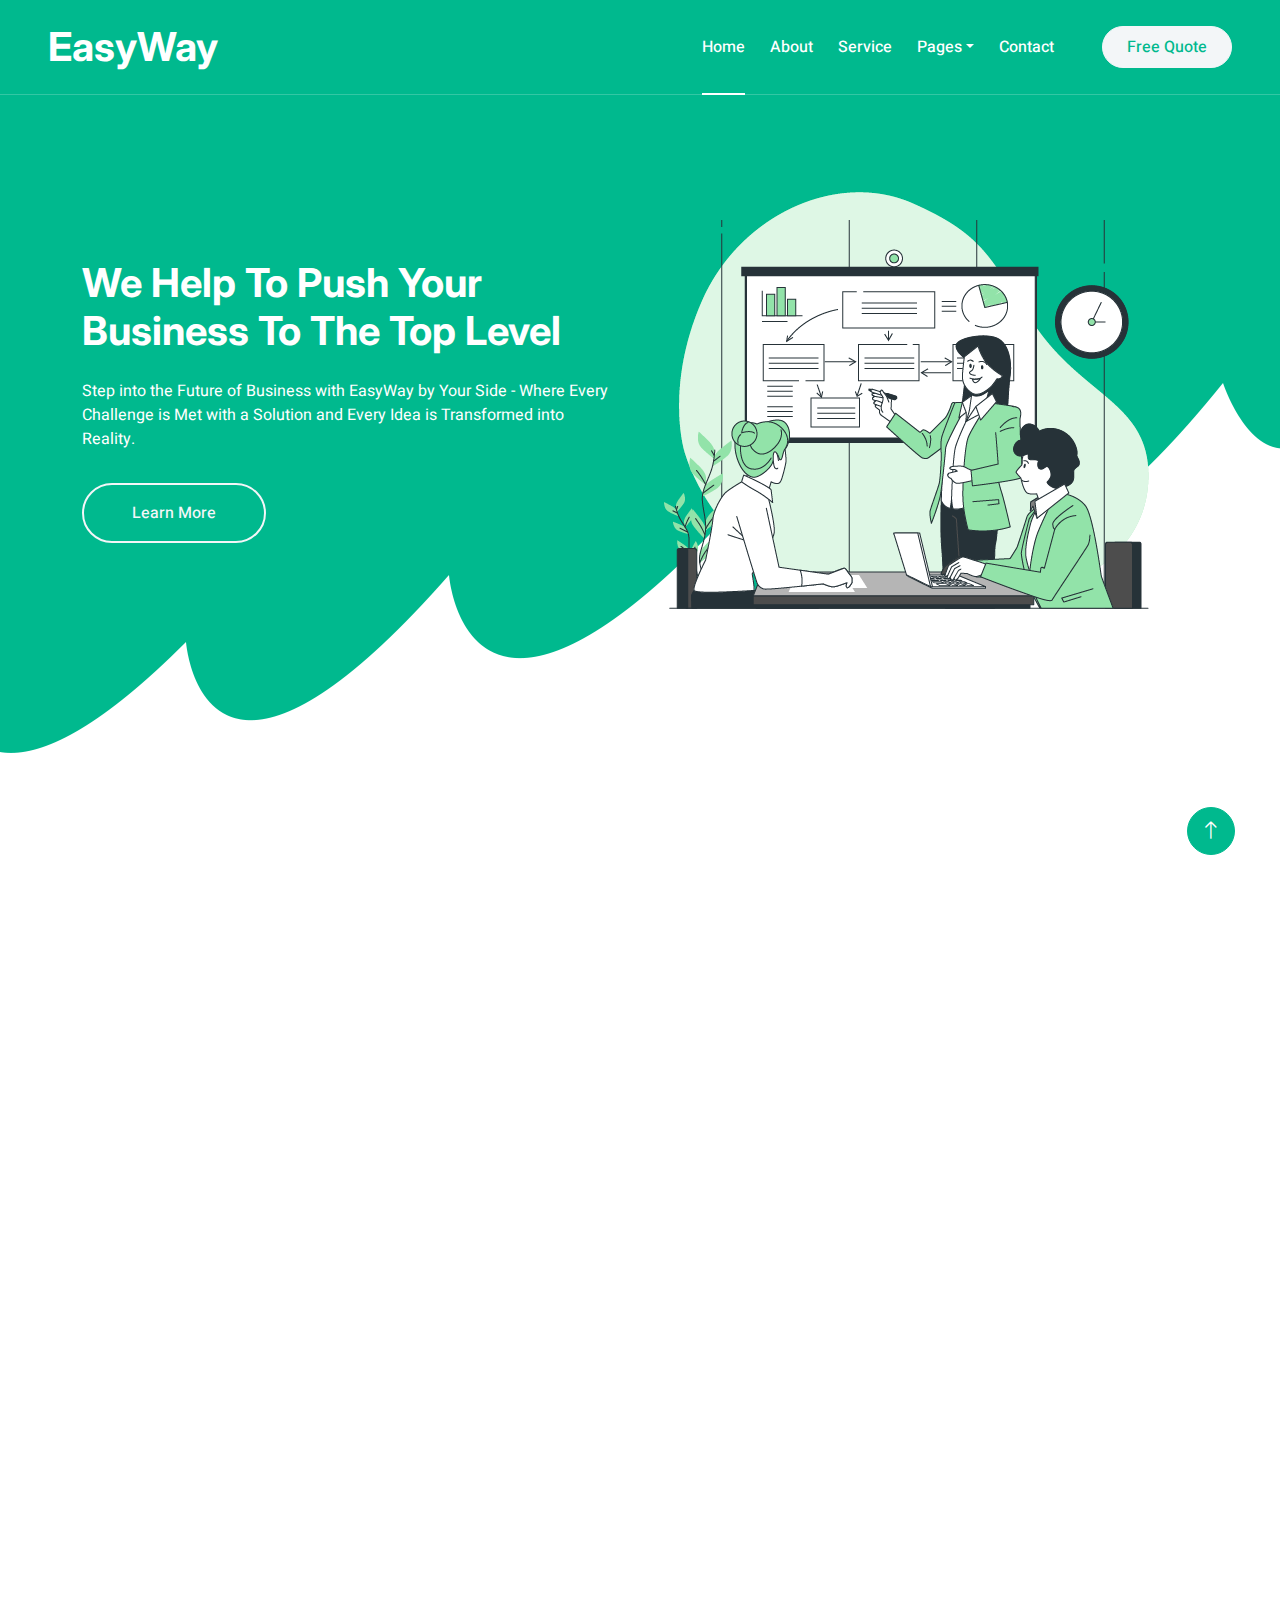
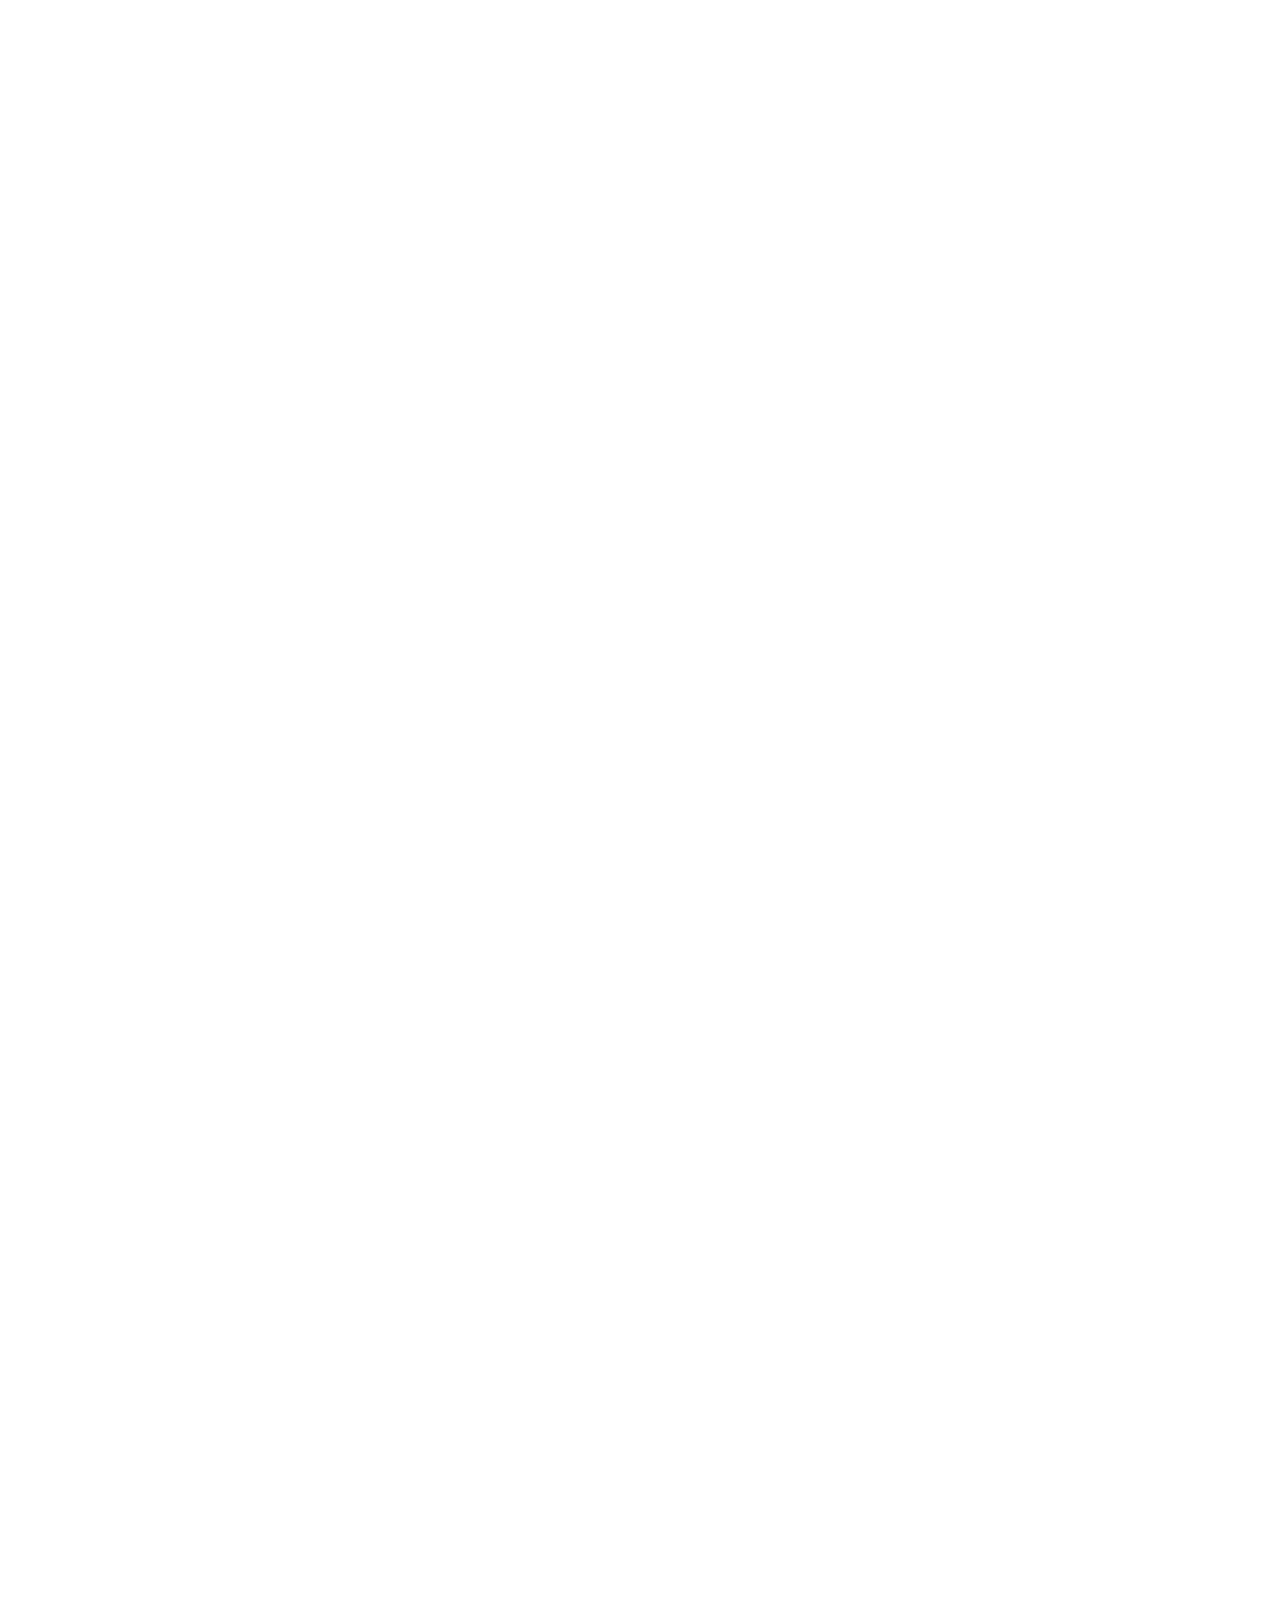
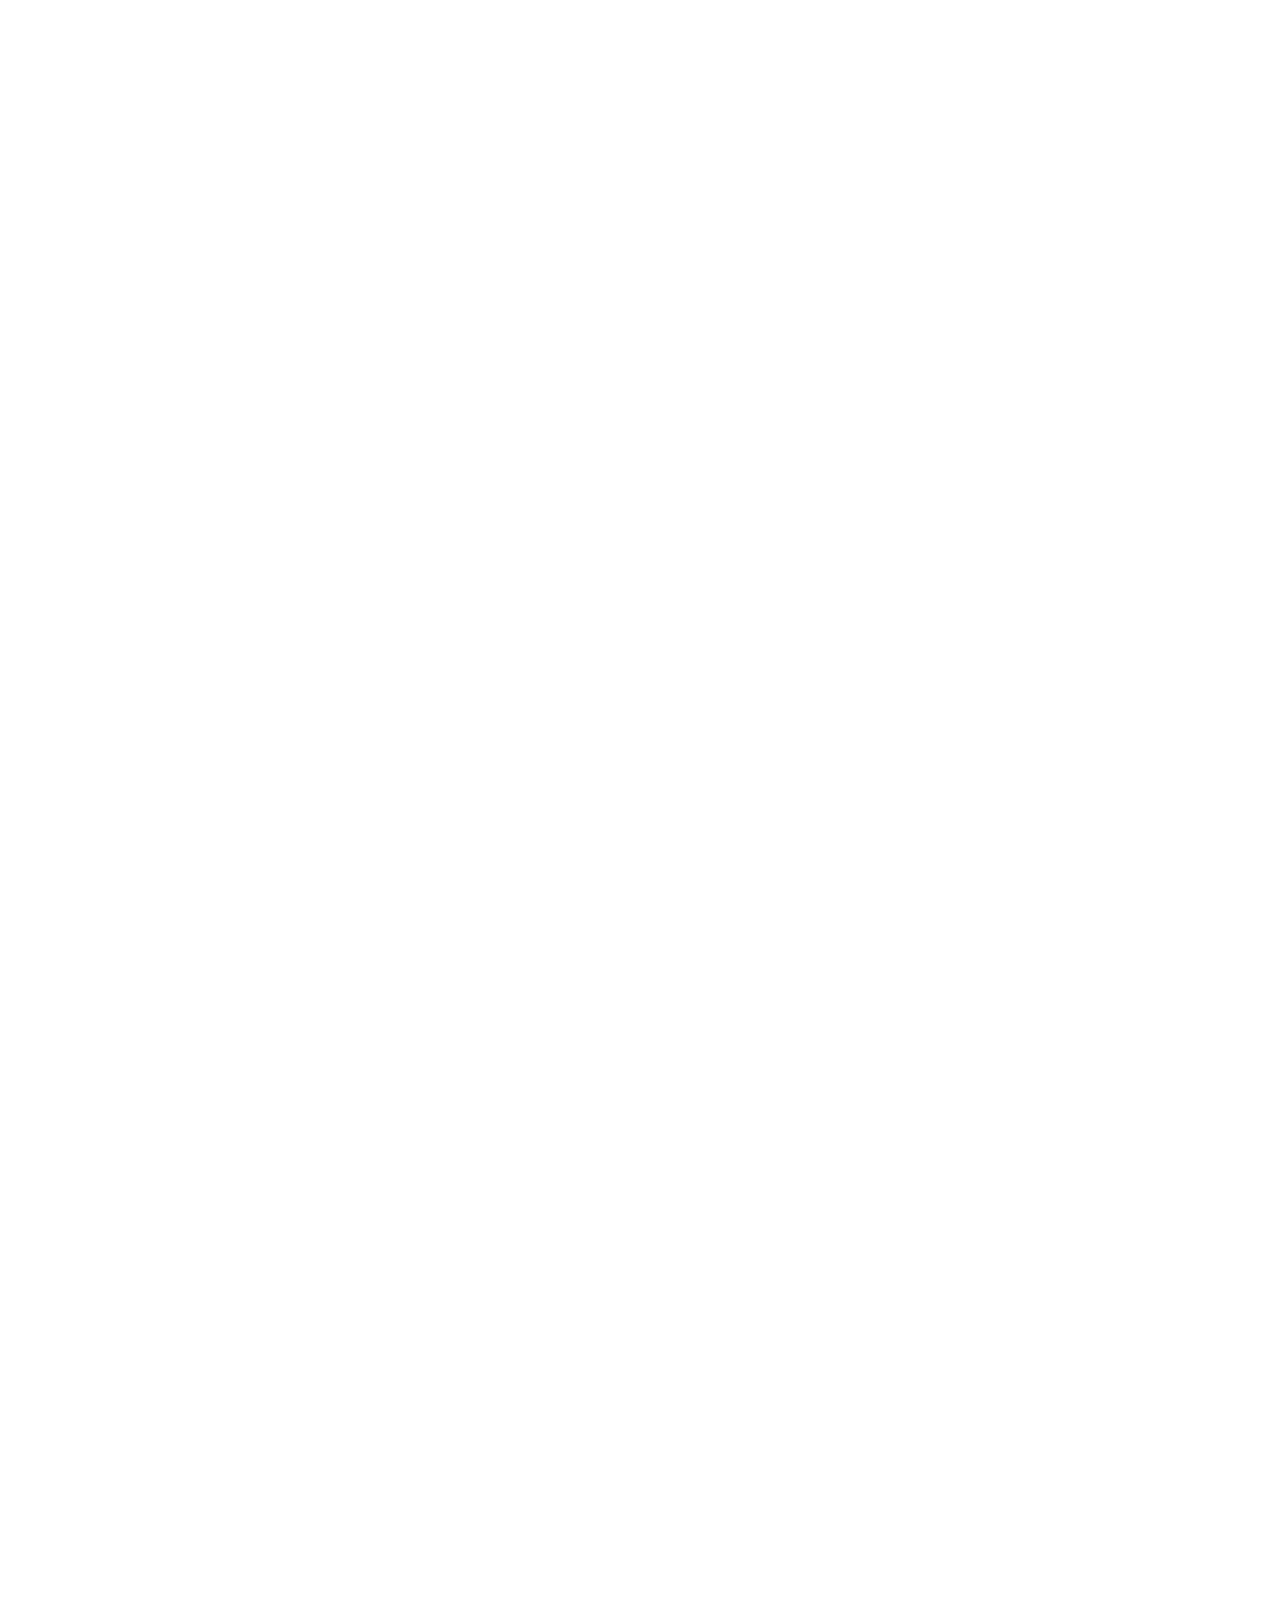
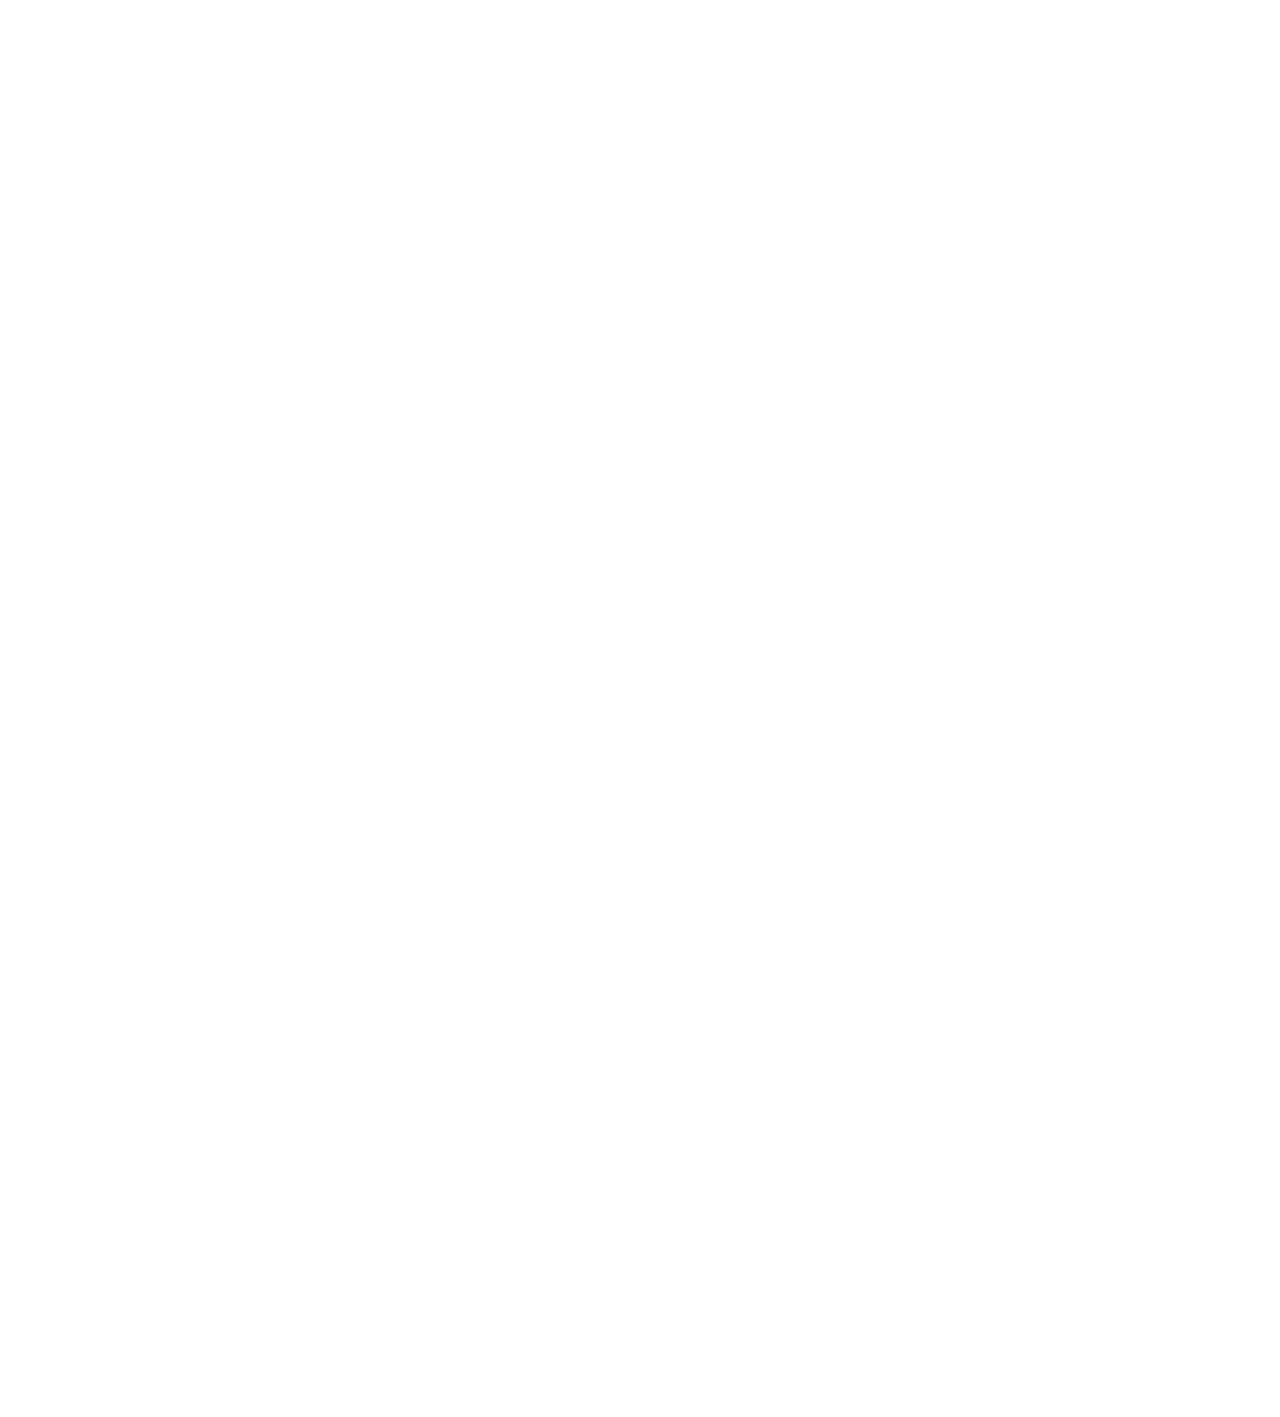
==== index.html @ 99b3c373 "changes" ====
<!DOCTYPE html>
<html lang="en">
  <head>
    <meta charset="utf-8" />
    <meta name="viewport" content="width=device-width, initial-scale=1.0">
    <meta name="keywords" content="technology, innovation, solutions, digital, software, hardware, IT services, computing, automation, networking">
    <meta name="description" content="Easy Way Technologies is a dynamic and innovative technology company committed to simplifying the complexities of modern businesses through cutting-edge solutions. Our mission is to empower organizations to achieve their goals efficiently and effectively, with a focus on customer-centricity and technological excellence.">
    <meta name="author" content="Easy Way Technologies">
    <meta name="robots" content="index, follow"> <!-- to allow search engine indexing -->
    <meta name="author" content="Your Name or Your Company Name">
    <meta name="robots" content="index, follow"> <!-- to allow search engine indexing -->
    <meta name="revisit-after" content="7 days"> <!-- how often search engines should revisit your site -->
    <meta name="language" content="English">
    <meta name="distribution" content="global">
    <meta name="robots" content="index, follow">
    <meta name="rating" content="general">
    <meta http-equiv="Cache-control" content="public"> <!-- to allow caching -->
    <title>EasyWay | Tech</title>
 

    <!-- Favicon -->
    <link href="img/favicon.ico" rel="icon" />

    <!-- Google Web Fonts -->
    <link rel="preconnect" href="https://fonts.googleapis.com" />
    <link rel="preconnect" href="https://fonts.gstatic.com" crossorigin />
    <link
      href="https://fonts.googleapis.com/css2?family=Heebo:wght@400;500;600&family=Inter:wght@700;800&display=swap"
      rel="stylesheet"
    />

    <!-- Icon Font Stylesheet -->
    <link
      href="https://cdnjs.cloudflare.com/ajax/libs/font-awesome/5.10.0/css/all.min.css"
      rel="stylesheet"
    />
    <link
      href="https://cdn.jsdelivr.net/npm/bootstrap-icons@1.4.1/font/bootstrap-icons.css"
      rel="stylesheet"
    />

    <!-- Libraries Stylesheet -->
    <link href="lib/animate/animate.min.css" rel="stylesheet" />
    <link href="lib/owlcarousel/assets/owl.carousel.min.css" rel="stylesheet" />

    <!-- Customized Bootstrap Stylesheet -->
    <link href="css/bootstrap.min.css" rel="stylesheet" />

    <!-- Template Stylesheet -->
    <link href="css/style.css" rel="stylesheet" />
  </head>

  <body>
    <div class="container-xxl bg-white p-0">
      <!-- Spinner Start -->
      <div
        id="spinner"
        class="show bg-white position-fixed translate-middle w-100 vh-100 top-50 start-50 d-flex align-items-center justify-content-center"
      >
        <div
          class="spinner-border text-primary"
          style="width: 3rem; height: 3rem"
          role="status"
        >
          <span class="sr-only">Loading...</span>
        </div>
      </div>
      <!-- Spinner End -->

      <!-- Navbar & Hero Start -->
      <div class="container-xxl position-relative p-0">
        <nav
          class="navbar navbar-expand-lg navbar-light px-4 px-lg-5 py-3 py-lg-0"
        >
          <a href="index.html" class="navbar-brand p-0">
            <h1 class="m-0">EasyWay</h1>
            <!-- <img src="img/logo.png" alt="Logo"> -->
          </a>
          <button
            class="navbar-toggler"
            type="button"
            data-bs-toggle="collapse"
            data-bs-target="#navbarCollapse"
          >
            <span class="fa fa-bars"></span>
          </button>
          <div class="collapse navbar-collapse" id="navbarCollapse">
            <div class="navbar-nav ms-auto py-0">
              <a href="index.html" class="nav-item nav-link active">Home</a>
              <a href="about.html" class="nav-item nav-link">About</a>
              <a href="service.html" class="nav-item nav-link">Service</a>
              <div class="nav-item dropdown">
                <a
                  href="#"
                  class="nav-link dropdown-toggle"
                  data-bs-toggle="dropdown"
                  >Pages</a
                >
                <div class="dropdown-menu m-0">
                  <a href="feature.html" class="dropdown-item">Features</a>
                  <a href="quote.html" class="dropdown-item">Free Quote</a>
                  <a href="team.html" class="dropdown-item">Our Team</a>
                  <a href="testimonial.html" class="dropdown-item"
                    >Testimonial</a
                  >
                  <a href="404.html" class="dropdown-item">404 Page</a>
                </div>
              </div>
              <a href="contact.html" class="nav-item nav-link">Contact</a>
            </div>
            <a
              href=""
              class="btn btn-light rounded-pill text-primary py-2 px-4 ms-lg-5"
              >Free Quote</a
            >
          </div>
        </nav>

        <div class="container-xxl bg-primary hero-header">
          <div class="container">
            <div class="row g-5 align-items-center">
              <div class="col-lg-6 text-center text-lg-start">
                <h1 class="text-white mb-4 animated zoomIn">
                  We Help To Push Your Business To The Top Level
                </h1>
                <p class="text-white pb-3 animated zoomIn">
                  Step into the Future of Business with EasyWay by Your Side -
                  Where Every Challenge is Met with a Solution and Every Idea is
                  Transformed into Reality.
                </p>
                <a
                  href="#about"
                  class="btn btn-outline-light rounded-pill border-2 py-3 px-5 animated slideInRight"
                  >Learn More</a
                >
              </div>
              <div class="col-lg-6 text-center text-lg-start">
                <img
                  class="img-fluid animated zoomIn"
                  src="img/hero.png"
                  alt=""
                />
              </div>
            </div>
          </div>
        </div>
      </div>
      <!-- Navbar & Hero End -->

      <!-- About Start -->
      <div class="container-xxl py-6" id="about">
        <div class="container">
          <div class="row g-5 align-items-center">
            <div class="col-lg-6 wow zoomIn" data-wow-delay="0.1s">
              <img class="img-fluid" src="img/about.png" />
            </div>
            <div class="col-lg-6 wow fadeInUp" data-wow-delay="0.1s">
              <div
                class="d-inline-block border rounded-pill text-primary px-4 mb-3"
              >
                About Us
              </div>
              <h2 class="mb-4">
                EasyWay Technologies is to revolutionize the way businesses.
              </h2>
              <p class="mb-4">
                Easy Way Technologies simplifies modern business complexities
                with cutting-edge solutions. Our customer-centric approach and
                technological excellence empower efficient goal achievement for
                organizations.
              </p>
              <div class="row g-3 mb-4">
                <div class="col-12 d-flex">
                  <div
                    class="flex-shrink-0 btn-lg-square rounded-circle bg-primary"
                  >
                    <i class="fa fa-user-tie text-white"></i>
                  </div>
                  <div class="ms-4">
                    <h6>Simplifying Business Complexities</h6>
                    <span
                      >Cutting-edge solutions streamline modern business
                      challenges.</span
                    >
                  </div>
                </div>
                <div class="col-12 d-flex">
                  <div
                    class="flex-shrink-0 btn-lg-square rounded-circle bg-primary"
                  >
                    <i class="fa fa-chart-line text-white"></i>
                  </div>
                  <div class="ms-4">
                    <h6>Empowering Efficiency</h6>
                    <span
                      >Customer-centricity and technological excellence drive
                      efficient goal achievement for organizations.</span
                    >
                  </div>
                </div>
              </div>
              <a class="btn btn-primary rounded-pill py-3 px-5 mt-2" href=""
                >Read More</a
              >
            </div>
          </div>
        </div>
      </div>
      <!-- About End -->

      <!-- Newsletter Start -->
      <div
        class="container-xxl bg-primary my-6 wow fadeInUp"
        data-wow-delay="0.1s"
      >
        <div class="container px-lg-5">
          <div class="row align-items-center" style="height: 250px">
            <div class="col-12 col-md-6">
              <h3 class="text-white">Ready to get started</h3>
              <small class="text-white"
                >Diam elitr est dolore at sanctus nonumy.</small
              >
              <div class="position-relative w-100 mt-3">
                <input
                  class="form-control border-0 rounded-pill w-100 ps-4 pe-5"
                  type="text"
                  placeholder="Enter Your Email"
                  style="height: 48px"
                />
                <button
                  type="button"
                  class="btn shadow-none position-absolute top-0 end-0 mt-1 me-2"
                >
                  <i class="fa fa-paper-plane text-primary fs-4"></i>
                </button>
              </div>
            </div>
            <div class="col-md-6 text-center mb-n5 d-none d-md-block">
              <img
                class="img-fluid mt-5"
                style="max-height: 250px"
                src="img/newsletter.png"
              />
            </div>
          </div>
        </div>
      </div>
      <!-- Newsletter End -->

      <!-- Service Start -->
      <div class="container-xxl py-6">
        <div class="container">
          <div
            class="mx-auto text-center wow fadeInUp"
            data-wow-delay="0.1s"
            style="max-width: 600px"
          >
            <div
              class="d-inline-block border rounded-pill text-primary px-4 mb-3"
            >
              Our Services
            </div>
            <h2 class="mb-5">We Provide Solutions On Your Business</h2>
          </div>
          <div class="row g-4">
            <div class="col-lg-4 col-md-6 wow fadeInUp" data-wow-delay="0.1s">
              <div class="service-item rounded h-100">
                <div class="d-flex justify-content-between">
                  <div class="service-icon">
                    <i class="fa fa-desktop fa-2x"></i>
                  </div>
                  <a class="service-btn" href="">
                    <i class="fa fa-link fa-2x"></i>
                  </a>
                </div>
                <div class="p-5">
                  <h5 class="mb-3">Web Development</h5>
                  <span
                    >The open-source CMS WordPress is widely recognized as the
                    most commonly used platform that offers the ability to
                    customize web development. With its versatility, it can be
                    used for various purposes such as blogging, magazine,
                    websites, and more.</span
                  >
                </div>
              </div>
            </div>
            <div class="col-lg-4 col-md-6 wow fadeInUp" data-wow-delay="0.3s">
              <div class="service-item rounded h-100">
                <div class="d-flex justify-content-between">
                  <div class="service-icon">
                    <i class="fa fa-code fa-2x"></i>
                  </div>
                  <a class="service-btn" href="">
                    <i class="fa fa-link fa-2x"></i>
                  </a>
                </div>
                <div class="p-5">
                  <h5 class="mb-3">Software Development</h5>
                  <span
                    >Erat ipsum justo amet duo et elitr dolor, est duo duo eos
                    lorem sed diam stet diam sed stet lorem.</span
                  >
                </div>
              </div>
            </div>
            <div class="col-lg-4 col-md-6 wow fadeInUp" data-wow-delay="0.6s">
              <div class="service-item rounded h-100">
                <div class="d-flex justify-content-between">
                  <div class="service-icon">
                    <i class="fas fa-ad fa-2x"></i>
                  </div>
                  <a class="service-btn" href="">
                    <i class="fa fa-link fa-2x"></i>
                  </a>
                </div>
                <div class="p-5">
                  <h5 class="mb-3">Digital Marketing</h5>
                  <span
                    >marketing encompasses the promotion of products and
                    services via various electronic channels, including social
                    media, SEO, email, and mobile apps, and is generally defined
                    as any marketing activity that utilizes digital
                    devices.</span
                  >
                </div>
              </div>
            </div>
            <div class="col-lg-4 col-md-6 wow fadeInUp" data-wow-delay="0.1s">
              <div class="service-item rounded h-100">
                <div class="d-flex justify-content-between">
                  <div class="service-icon">
                    <i class="fa fa-database fa-2x"></i>
                  </div>
                  <a class="service-btn" href="">
                    <i class="fa fa-link fa-2x"></i>
                  </a>
                </div>
                <div class="p-5">
                  <h5 class="mb-3">Database Managment</h5>
                  <span
                    >A database management system (DBMS) is responsible for
                    data, the database engine, and the database schema, enabling
                    users and other programs to or extract data. This results in
                    data security, data integrity, concurrency, and consistent
                    administration procedures for data.</span
                  >
                </div>
              </div>
            </div>
            <div class="col-lg-4 col-md-6 wow fadeInUp" data-wow-delay="0.3s">
              <div class="service-item rounded h-100">
                <div class="d-flex justify-content-between">
                  <div class="service-icon">
                    <i class="fa fa-camera fa-2x"></i>
                  </div>
                  <a class="service-btn" href="">
                    <i class="fa fa-link fa-2x"></i>
                  </a>
                </div>
                <div class="p-5">
                  <h5 class="mb-3">Graphic Designing</h5>
                  <span
                    >Graphic design is the process of creating visual content to
                    communicate information or messages to a specific audience.
                    It involves the use of typography, images, colors, and
                    layout to create visual compositions that are visually
                    appealing and effective in conveying a message.</span
                  >
                </div>
              </div>
            </div>
            <div class="col-lg-4 col-md-6 wow fadeInUp" data-wow-delay="0.6s">
              <div class="service-item rounded h-100">
                <div class="d-flex justify-content-between">
                  <div class="service-icon">
                    <i class="fa fa-house-damage fa-2x"></i>
                  </div>
                  <a class="service-btn" href="">
                    <i class="fa fa-link fa-2x"></i>
                  </a>
                </div>
                <div class="p-5">
                  <h5 class="mb-3">Tax & Insurance</h5>
                  <span
                    >Erat ipsum justo amet duo et elitr dolor, est duo duo eos
                    lorem sed diam stet diam sed stet lorem.</span
                  >
                </div>
              </div>
            </div>
          </div>
        </div>
      </div>
      <!-- Service End -->

      <!-- Features Start -->
      <div class="container-xxl py-6">
        <div class="container">
          <div class="row g-5">
            <div class="col-lg-5 wow fadeInUp" data-wow-delay="0.1s">
              <div
                class="d-inline-block border rounded-pill text-primary px-4 mb-3"
              >
                Features
              </div>
              <h2 class="mb-4">Why People Choose Us?</h2>
              <p>
                We're a team of dreamers, thinkers, and creators committed to
                raising the bar in design, quality, and sustainability. With ISO
                certifications, we redefine work standards and prioritize
                environmental responsibility.
              </p>
              <p>
                Experience personalized service, on-time delivery, and
                exceptional customer care. Trust us to innovate and
                revolutionize your processes with our "people-first" approach
                and meticulous attention to detail.
              </p>
              <a
                class="btn btn-primary rounded-pill py-3 px-5 mt-2"
                href="#about"
                >Read More</a
              >
            </div>
            <div class="col-lg-7">
              <div class="row g-5">
                <div class="col-sm-6 wow fadeIn" data-wow-delay="0.1s">
                  <div class="d-flex align-items-center mb-3">
                    <div
                      class="flex-shrink-0 btn-square bg-primary rounded-circle me-3"
                    >
                      <i class="fa fa-cubes text-white"></i>
                    </div>
                    <h6 class="mb-0">Innovative Solutions</h6>
                  </div>
                  <span
                    >We continuously push boundaries and revolutionize thinking
                    to deliver innovative products and services.</span
                  >
                </div>
                <div class="col-sm-6 wow fadeIn" data-wow-delay="0.2s">
                  <div class="d-flex align-items-center mb-3">
                    <div
                      class="flex-shrink-0 btn-square bg-primary rounded-circle me-3"
                    >
                      <i class="fa fa-percent text-white"></i>
                    </div>
                    <h6 class="mb-0">99% Success Rate</h6>
                  </div>
                  <span>
                    Our track record of successful projects speaks to our
                    expertise and ability to deliver results.</span
                  >
                </div>
                <div class="col-sm-6 wow fadeIn" data-wow-delay="0.3s">
                  <div class="d-flex align-items-center mb-3">
                    <div
                      class="flex-shrink-0 btn-square bg-primary rounded-circle me-3"
                    >
                      <i class="fa fa-award text-white"></i>
                    </div>
                    <h6 class="mb-0">Exceptional Quality</h6>
                  </div>
                  <span
                    >With ISO 8001 and ISO 12000 certifications, we maintain
                    high standards of design, manufacturing, and environmental
                    sustainability.</span
                  >
                </div>
                <div class="col-sm-6 wow fadeIn" data-wow-delay="0.4s">
                  <div class="d-flex align-items-center mb-3">
                    <div
                      class="flex-shrink-0 btn-square bg-primary rounded-circle me-3"
                    >
                      <i class="fa fa-smile-beam text-white"></i>
                    </div>
                    <h6 class="mb-0">100% Happy Client</h6>
                  </div>
                  <span>
                    Client satisfaction is paramount, and we take pride in
                    consistently exceeding expectations.</span
                  >
                </div>
                <div class="col-sm-6 wow fadeIn" data-wow-delay="0.5s">
                  <div class="d-flex align-items-center mb-3">
                    <div
                      class="flex-shrink-0 btn-square bg-primary rounded-circle me-3"
                    >
                      <i class="fa fa-user-tie text-white"></i>
                    </div>
                    <h6 class="mb-0">Personalized Service</h6>
                  </div>
                  <span
                    >Experience tailored, one-on-one attention throughout the
                    entire collaboration process.
                  </span>
                </div>
                <div class="col-sm-6 wow fadeIn" data-wow-delay="0.6s">
                  <div class="d-flex align-items-center mb-3">
                    <div
                      class="flex-shrink-0 btn-square bg-primary rounded-circle me-3"
                    >
                      <i class="fa fa-headset text-white"></i>
                    </div>
                    <h6 class="mb-0">24/7 Customer Support</h6>
                  </div>
                  <span
                    >Our team is committed to providing ongoing support and
                    assistance, ensuring a smooth and seamless experience for
                    our clients.</span
                  >
                </div>
              </div>
            </div>
          </div>
        </div>
      </div>
      <!-- Features End -->

      <!-- Client Start -->
      <div
        class="container-xxl bg-primary my-6 py-5 wow fadeInUp"
        data-wow-delay="0.1s"
      >
        <div class="container">
          <div class="owl-carousel client-carousel">
            <a href="#"
              ><img class="img-fluid" src="img/logo-1.png" alt=""
            /></a>
            <a href="#"
              ><img class="img-fluid" src="img/logo-2.png" alt=""
            /></a>
            <a href="#"
              ><img class="img-fluid" src="img/logo-3.png" alt=""
            /></a>
            <a href="#"
              ><img class="img-fluid" src="img/logo-4.png" alt=""
            /></a>
            <a href="#"
              ><img class="img-fluid" src="img/logo-5.png" alt=""
            /></a>
            <a href="#"
              ><img class="img-fluid" src="img/logo-6.png" alt=""
            /></a>
            <a href="#"
              ><img class="img-fluid" src="img/logo-7.png" alt=""
            /></a>
            <a href="#"
              ><img class="img-fluid" src="img/logo-8.png" alt=""
            /></a>
          </div>
        </div>
      </div>
      <!-- Client End -->

      <!-- Testimonial Start -->
      <div class="container-xxl py-6">
        <div class="container">
          <div
            class="mx-auto text-center wow fadeInUp"
            data-wow-delay="0.1s"
            style="max-width: 600px"
          >
            <div
              class="d-inline-block border rounded-pill text-primary px-4 mb-3"
            >
              Testimonial
            </div>
            <h2 class="mb-5">What Our Clients Say!</h2>
          </div>
          <div
            class="owl-carousel testimonial-carousel wow fadeInUp"
            data-wow-delay="0.1s"
          >
            <div class="testimonial-item rounded p-4">
              <i class="fa fa-quote-left fa-2x text-primary mb-3"></i>
              <p>
                Easy Way Technologies has been an invaluable partner in
                streamlining our business processes. Their innovative solutions
                have significantly enhanced our efficiency and productivity
              </p>
              <div class="d-flex align-items-center">
                <img
                  class="img-fluid flex-shrink-0 rounded-circle"
                  src="img/testimonial-1.jpg"
                />
                <div class="ps-3">
                  <h6 class="mb-1">John Smith</h6>
                  <small>CEO</small>
                </div>
              </div>
            </div>
            <div class="testimonial-item rounded p-4">
              <i class="fa fa-quote-left fa-2x text-primary mb-3"></i>
              <p>
                The team at Easy Way Technologies truly understands our needs
                and consistently delivers exceptional service. Their commitment
                to excellence is unparalleled.
              </p>
              <div class="d-flex align-items-center">
                <img
                  class="img-fluid flex-shrink-0 rounded-circle"
                  src="img/testimonial-2.jpg"
                />
                <div class="ps-3">
                  <h6 class="mb-1">Emily Johnson</h6>
                  <small>COO of XYZ Corporation</small>
                </div>
              </div>
            </div>
            <div class="testimonial-item rounded p-4">
              <i class="fa fa-quote-left fa-2x text-primary mb-3"></i>
              <p>
                Working with Easy Way Technologies has been a game-changer for
                our organization. Their dedication to customer satisfaction and
                technological expertise have exceeded our expectations time and
                time again.
              </p>
              <div class="d-flex align-items-center">
                <img
                  class="img-fluid flex-shrink-0 rounded-circle"
                  src="img/testimonial-3.jpg"
                />
                <div class="ps-3">
                  <h6 class="mb-1">Michael Brown</h6>
                  <small>CTO of DEF Industries</small>
                </div>
              </div>
            </div>
            <div class="testimonial-item rounded p-4">
              <i class="fa fa-quote-left fa-2x text-primary mb-3"></i>
              <p>
                Easy Way Technologies has been instrumental in transforming our
                operations. Their tailored solutions and prompt support have
                helped us navigate complex challenges with ease. Truly a
                reliable partner for our technological needs
              </p>
              <div class="d-flex align-items-center">
                <img
                  class="img-fluid flex-shrink-0 rounded-circle"
                  src="img/testimonial-4.jpg"
                />
                <div class="ps-3">
                  <h6 class="mb-1">Priya Patel</h6>
                  <small>Managing Director of TechSolutions India</small>
                </div>
              </div>
            </div>
          </div>
        </div>
      </div>
      <!-- Testimonial End -->

      <!-- Team Start -->
      <div class="container-xxl py-6">
        <div class="container">
          <div
            class="mx-auto text-center wow fadeInUp"
            data-wow-delay="0.1s"
            style="max-width: 600px"
          >
            <div
              class="d-inline-block border rounded-pill text-primary px-4 mb-3"
            >
              Our Team
            </div>
            <h2 class="mb-5">Meet Our Team Members</h2>
          </div>
          <div class="row g-4">
            <div class="col-lg-3 col-md-6 wow fadeInUp" data-wow-delay="0.1s">
              <div class="team-item">
                <h5></h5>
                <p class="mb-4">Designation</p>
                <img
                  class="img-fluid rounded-circle w-100 mb-4"
                  src="img/team-1.jpg"
                  alt=""
                />
                <div class="d-flex justify-content-center">
                  <a class="btn btn-square text-primary bg-white m-1" href=""
                    ><i class="fab fa-facebook-f"></i
                  ></a>
                  <a class="btn btn-square text-primary bg-white m-1" href=""
                    ><i class="fab fa-twitter"></i
                  ></a>
                  <a class="btn btn-square text-primary bg-white m-1" href=""
                    ><i class="fab fa-linkedin-in"></i
                  ></a>
                </div>
              </div>
            </div>
            <div class="col-lg-3 col-md-6 wow fadeInUp" data-wow-delay="0.3s">
              <div class="team-item">
                <h5>Full Name</h5>
                <p class="mb-4">Designation</p>
                <img
                  class="img-fluid rounded-circle w-100 mb-4"
                  src="img/team-2.jpg"
                  alt=""
                />
                <div class="d-flex justify-content-center">
                  <a class="btn btn-square text-primary bg-white m-1" href=""
                    ><i class="fab fa-facebook-f"></i
                  ></a>
                  <a class="btn btn-square text-primary bg-white m-1" href=""
                    ><i class="fab fa-twitter"></i
                  ></a>
                  <a class="btn btn-square text-primary bg-white m-1" href=""
                    ><i class="fab fa-linkedin-in"></i
                  ></a>
                </div>
              </div>
            </div>
            <div class="col-lg-3 col-md-6 wow fadeInUp" data-wow-delay="0.5s">
              <div class="team-item">
                <h5>Full Name</h5>
                <p class="mb-4">Designation</p>
                <img
                  class="img-fluid rounded-circle w-100 mb-4"
                  src="img/team-3.jpg"
                  alt=""
                />
                <div class="d-flex justify-content-center">
                  <a class="btn btn-square text-primary bg-white m-1" href=""
                    ><i class="fab fa-facebook-f"></i
                  ></a>
                  <a class="btn btn-square text-primary bg-white m-1" href=""
                    ><i class="fab fa-twitter"></i
                  ></a>
                  <a class="btn btn-square text-primary bg-white m-1" href=""
                    ><i class="fab fa-linkedin-in"></i
                  ></a>
                </div>
              </div>
            </div>
            <div class="col-lg-3 col-md-6 wow fadeInUp" data-wow-delay="0.7s">
              <div class="team-item">
                <h5>Full Name</h5>
                <p class="mb-4">Designation</p>
                <img
                  class="img-fluid rounded-circle w-100 mb-4"
                  src="img/team-4.jpg"
                  alt=""
                />
                <div class="d-flex justify-content-center">
                  <a class="btn btn-square text-primary bg-white m-1" href=""
                    ><i class="fab fa-facebook-f"></i
                  ></a>
                  <a class="btn btn-square text-primary bg-white m-1" href=""
                    ><i class="fab fa-twitter"></i
                  ></a>
                  <a class="btn btn-square text-primary bg-white m-1" href=""
                    ><i class="fab fa-linkedin-in"></i
                  ></a>
                </div>
              </div>
            </div>
          </div>
        </div>
      </div>
      <!-- Team End -->

      <!-- Footer Start -->
      <div
        class="container-fluid bg-dark text-light footer pt-5 wow fadeIn"
        data-wow-delay="0.1s"
        style="margin-top: 6rem"
      >
        <div class="container py-5">
          <div class="row g-5 justify-content-around">
            <div class="col-md-4 col-lg-3">
              <h5 class="text-white mb-4">Get In Touch</h5>
              <p>
                <i class="fa fa-map-marker-alt me-3"></i>NP Tower Sector 8B
                Mohali , Punjab
              </p>
              <p><i class="fa fa-phone-alt me-3"></i>+012 345 67890</p>
              <p><i class="fa fa-envelope me-3"></i>info@easyway.com</p>
              <div class="d-flex pt-2">
                <a class="btn btn-outline-light btn-social" href=""
                  ><i class="fab fa-twitter"></i
                ></a>
                <a class="btn btn-outline-light btn-social" href=""
                  ><i class="fab fa-facebook-f"></i
                ></a>
                <a class="btn btn-outline-light btn-social" href=""
                  ><i class="fab fa-youtube"></i
                ></a>
                <a class="btn btn-outline-light btn-social" href=""
                  ><i class="fab fa-instagram"></i
                ></a>
                <a class="btn btn-outline-light btn-social" href=""
                  ><i class="fab fa-linkedin-in"></i
                ></a>
              </div>
            </div>
            <div class="col-md-4 col-lg-3">
              <h5 class="text-white mb-4">Quick Link</h5>
              <a class="btn btn-link" href="about.html">About Us</a>
              <a class="btn btn-link" href="contact.html">Contact Us</a>
              <a class="btn btn-link" href="">Privacy Policy</a>
              <a class="btn btn-link" href="">Terms & Condition</a>
              <a class="btn btn-link" href="">Career</a>
            </div>
        
            <div class="col-md-4 col-lg-3">
              <h5 class="text-white mb-4">Newsletter</h5>
              <p>
                Lorem ipsum dolor sit amet elit. Phasellus nec pretium mi.
                Curabitur facilisis ornare velit non vulpu
              </p>
              <div class="position-relative w-100 mt-3">
                <input
                  class="form-control border-0 rounded-pill w-100 ps-4 pe-5"
                  type="text"
                  placeholder="Your Email"
                  style="height: 48px"
                />
                <button
                  type="button"
                  class="btn shadow-none position-absolute top-0 end-0 mt-1 me-2"
                >
                  <i class="fa fa-paper-plane text-primary fs-4"></i>
                </button>
              </div>
            </div>
          </div>
        </div>
        <div class="container">
          <div class="copyright">
            <div class="row">
              <div class="col-md-6 text-center text-md-start mb-3 mb-md-0">
                &copy;
                <a class="border-bottom" href="#">EasyWay Technologies</a> All
                Right Reserved.

                <!--/*** This template is free as long as you keep the footer author’s credit link/attribution link/backlink. If you'd like to use the template without the footer author’s credit link/attribution link/backlink, you can purchase the Credit Removal License from "https://htmlcodex.com/credit-removal". Thank you for your support. ***/-->
            
              </div>
              <div class="col-md-6 text-center text-md-end">
                <div class="footer-menu">
                  <a href="/">Home</a>
                  <a href="">Cookies</a>
                  <a href="">Help</a>
                  <a href="">FQAs</a>
                </div>
              </div>
            </div>
          </div>
        </div>
      </div>
      <!-- Footer End -->

      <!-- Back to Top -->
      <a href="#" class="btn btn-lg btn-primary btn-lg-square back-to-top"
        ><i class="bi bi-arrow-up"></i
      ></a>
    </div>

    <!-- JavaScript Libraries -->
    <script src="https://code.jquery.com/jquery-3.4.1.min.js"></script>
    <script src="https://cdn.jsdelivr.net/npm/bootstrap@5.0.0/dist/js/bootstrap.bundle.min.js"></script>
    <script src="lib/wow/wow.min.js"></script>
    <script src="lib/easing/easing.min.js"></script>
    <script src="lib/waypoints/waypoints.min.js"></script>
    <script src="lib/owlcarousel/owl.carousel.min.js"></script>

    <!-- Template Javascript -->
    <script src="js/main.js"></script>
  </body>
</html>
---- css/style.css ----
/********** Template CSS **********/
:root {
    --primary: #00B98E;
    --light: #F3F6F8;
    --dark: #0E2E50;
}


/*** Spinner ***/
#spinner {
    opacity: 0;
    visibility: hidden;
    transition: opacity .5s ease-out, visibility 0s linear .5s;
    z-index: 99999;
}

#spinner.show {
    transition: opacity .5s ease-out, visibility 0s linear 0s;
    visibility: visible;
    opacity: 1;
}

.back-to-top {
    position: fixed;
    display: none;
    right: 45px;
    bottom: 45px;
    z-index: 99;
}

.my-6 {
    margin-top: 6rem;
    margin-bottom: 6rem;
}

.py-6 {
    padding-top: 6rem;
    padding-bottom: 6rem;
}


/*** Button ***/
.btn {
    font-weight: 500;
    transition: .5s;
}

.btn.btn-primary,
.btn.btn-outline-primary:hover {
    color: #FFFFFF;
}

.btn-square {
    width: 38px;
    height: 38px;
}

.btn-sm-square {
    width: 32px;
    height: 32px;
}

.btn-lg-square {
    width: 48px;
    height: 48px;
}

.btn-square,
.btn-sm-square,
.btn-lg-square {
    padding: 0;
    display: flex;
    align-items: center;
    justify-content: center;
    font-weight: normal;
    border-radius: 50px;
}


/*** Navbar ***/
.navbar .navbar-nav .nav-link {
    position: relative;
    margin-left: 25px;
    padding: 35px 0;
    color: #FFFFFF;
    font-weight: 500;
    outline: none;
    transition: .5s;
}

.navbar .navbar-nav .nav-link:hover,
.navbar .navbar-nav .nav-link.active {
    color: #FFFFFF;
}

.sticky-top.navbar .navbar-nav .nav-link {
    padding: 20px 0;
    color: var(--dark);
}

.sticky-top.navbar .navbar-nav .nav-link:hover,
.sticky-top.navbar .navbar-nav .nav-link.active {
    color: var(--primary);
}

.navbar .navbar-brand h1 {
    color: #FFFFFF;
}

.navbar .navbar-brand img {
    max-height: 60px;
    transition: .5s;
}

.sticky-top.navbar .navbar-brand img {
    max-height: 45px;
}

@media (max-width: 991.98px) {
    .sticky-top.navbar {
        position: relative;
        background: #FFFFFF;
    }

    .navbar .navbar-collapse {
        margin-top: 15px;
        border-top: 1px solid #DDDDDD;
    }

    .navbar .navbar-nav .nav-link,
    .sticky-top.navbar .navbar-nav .nav-link {
        padding: 10px 0;
        margin-left: 0;
        color: var(--dark);
    }

    .navbar .navbar-nav .nav-link:hover,
    .navbar .navbar-nav .nav-link.active {
        color: var(--primary);
    }

    .navbar .navbar-brand h1 {
        color: var(--primary);
    }

    .navbar .navbar-brand img {
        max-height: 45px;
    }
}

@media (min-width: 992px) {
    .navbar {
        position: absolute;
        width: 100%;
        top: 0;
        left: 0;
        border-bottom: 1px solid rgba(256, 256, 256, .2);
        z-index: 999;
    }
    
    .sticky-top.navbar {
        position: fixed;
        background: #FFFFFF;
    }

    .navbar .navbar-nav .nav-link::before {
        position: absolute;
        content: "";
        width: 100%;
        height: 2px;
        bottom: 10px;
        left: 0;
        background: #FFFFFF;
        opacity: 0;
        transition: .5s;
    }

    .sticky-top.navbar .navbar-nav .nav-link::before {
        background: var(--primary);
    }

    .navbar .navbar-nav .nav-link:hover::before,
    .navbar .navbar-nav .nav-link.active::before {
        bottom: -1px;
        left: 0;
        opacity: 1;
    }

    .navbar .navbar-nav .nav-link.nav-contact::before {
        display: none;
    }

    .sticky-top.navbar .navbar-brand h1 {
        color: var(--primary);
    }

    .navbar .nav-item .dropdown-menu {
        display: block;
        visibility: hidden;
        top: 100%;
        transform: rotateX(-75deg);
        transform-origin: 0% 0%;
        transition: .5s;
        opacity: 0;
    }

    .navbar .nav-item:hover .dropdown-menu {
        transform: rotateX(0deg);
        visibility: visible;
        transition: .5s;
        opacity: 1;
    }
}


/*** Hero Header ***/
.hero-header {
    margin-bottom: 6rem;
    padding: 12rem 0 9rem 0;
    background: url(../img/shape-bottom.png) center bottom no-repeat;
}

.page-header {
    margin-bottom: 6rem;
    padding: 12rem 0 6rem 0;
}

@media (max-width: 991.98px) {
    .hero-header {
        padding: 6rem 0 9rem 0;
    }

    .page-header {
        padding: 6rem 0;
    }
}

.page-header .breadcrumb-item+.breadcrumb-item::before {
    color: rgba(256, 256, 256, .5);
}


/*** Service ***/
.service-item {
    box-shadow: 0 0 45px rgba(0, 0, 0, .07);
    border: 1px solid transparent;
    transition: .5s;
}

.service-item:hover {
    box-shadow: none;
    border-color: var(--primary);
}

.service-item .service-icon,
.service-item .service-btn {
    margin: -1px 0 0 -1px;
    width: 65px;
    height: 65px;
    display: flex;
    align-items: center;
    justify-content: center;
    color: #FFFFFF;
    background: var(--primary);
    border-radius: 5px 0;
    transition: .5s;
}

.service-item .service-btn {
    margin: -1px -1px 0 0;
    border-radius: 0 5px;
    opacity: 0;
}

.service-item:hover .service-btn {
    opacity: 1;
}


/*** Testimonial ***/
.testimonial-carousel .owl-item .testimonial-item {
    box-shadow: 0 0 45px rgba(0, 0, 0, .07);
    border: 1px solid transparent;
    transform: scale(.85);
    transition: .5s;
}

.testimonial-carousel .owl-item.center .testimonial-item {
    box-shadow: none;
    border-color: var(--primary);
    transform: scale(1);
}

.testimonial-carousel .owl-item .testimonial-item img {
    width: 50px;
    height: 50px;
}

.testimonial-carousel .owl-nav {
    margin-top: 20px;
    display: flex;
    justify-content: center;
}

.testimonial-carousel .owl-nav .owl-prev,
.testimonial-carousel .owl-nav .owl-next {
    margin: 0 12px;
    width: 40px;
    height: 40px;
    display: flex;
    align-items: center;
    justify-content: center;
    color: var(--primary);
    border: 1px solid var(--primary);
    border-radius: 45px;
    transition: .5s;
}

.testimonial-carousel .owl-nav .owl-prev:hover,
.testimonial-carousel .owl-nav .owl-next:hover {
    color: #FFFFFF;
    background: var(--primary);
}


/*** Team ***/
.team-item {
    position: relative;
    padding: 30px;
    text-align: center;
    transition: .5s;
    z-index: 1;
}

.team-item::before,
.team-item::after {
    position: absolute;
    content: "";
    width: 100%;
    height: 40%;
    top: 0;
    left: 0;
    border-radius: 5px;
    background: #FFFFFF;
    box-shadow: 0 0 45px rgba(0, 0, 0, .07);
    transition: .5s;
    z-index: -1;
}

.team-item::after {
    top: auto;
    bottom: 0;
}

.team-item:hover::before,
.team-item:hover::after {
    background: var(--primary);
}

.team-item h5,
.team-item p {
    transition: .5s;
}

.team-item:hover h5,
.team-item:hover p {
    color: #FFFFFF;
}

.team-item img {
    padding: 15px;
    border: 1px solid var(--primary);
}


/*** Footer ***/
.footer .btn.btn-social {
    margin-right: 5px;
    width: 40px;
    height: 40px;
    display: flex;
    align-items: center;
    justify-content: center;
    color: var(--light);
    border: 1px solid rgba(256, 256, 256, .1);
    border-radius: 40px;
    transition: .3s;
}

.footer .btn.btn-social:hover {
    color: var(--primary);
}

.footer .btn.btn-link {
    display: block;
    margin-bottom: 10px;
    padding: 0;
    text-align: left;
    color: var(--light);
    font-weight: normal;
    transition: .3s;
}

.footer .btn.btn-link::before {
    position: relative;
    content: "\f105";
    font-family: "Font Awesome 5 Free";
    font-weight: 900;
    margin-right: 10px;
}

.footer .btn.btn-link:hover {
    letter-spacing: 1px;
    box-shadow: none;
}

.footer .copyright {
    padding: 25px 0;
    font-size: 14px;
    border-top: 1px solid rgba(256, 256, 256, .1);
}

.footer .copyright a {
    color: var(--light);
}

.footer .footer-menu a {
    margin-right: 15px;
    padding-right: 15px;
    border-right: 1px solid rgba(255, 255, 255, .1);
}

.footer .footer-menu a:last-child {
    margin-right: 0;
    padding-right: 0;
    border-right: none;
}
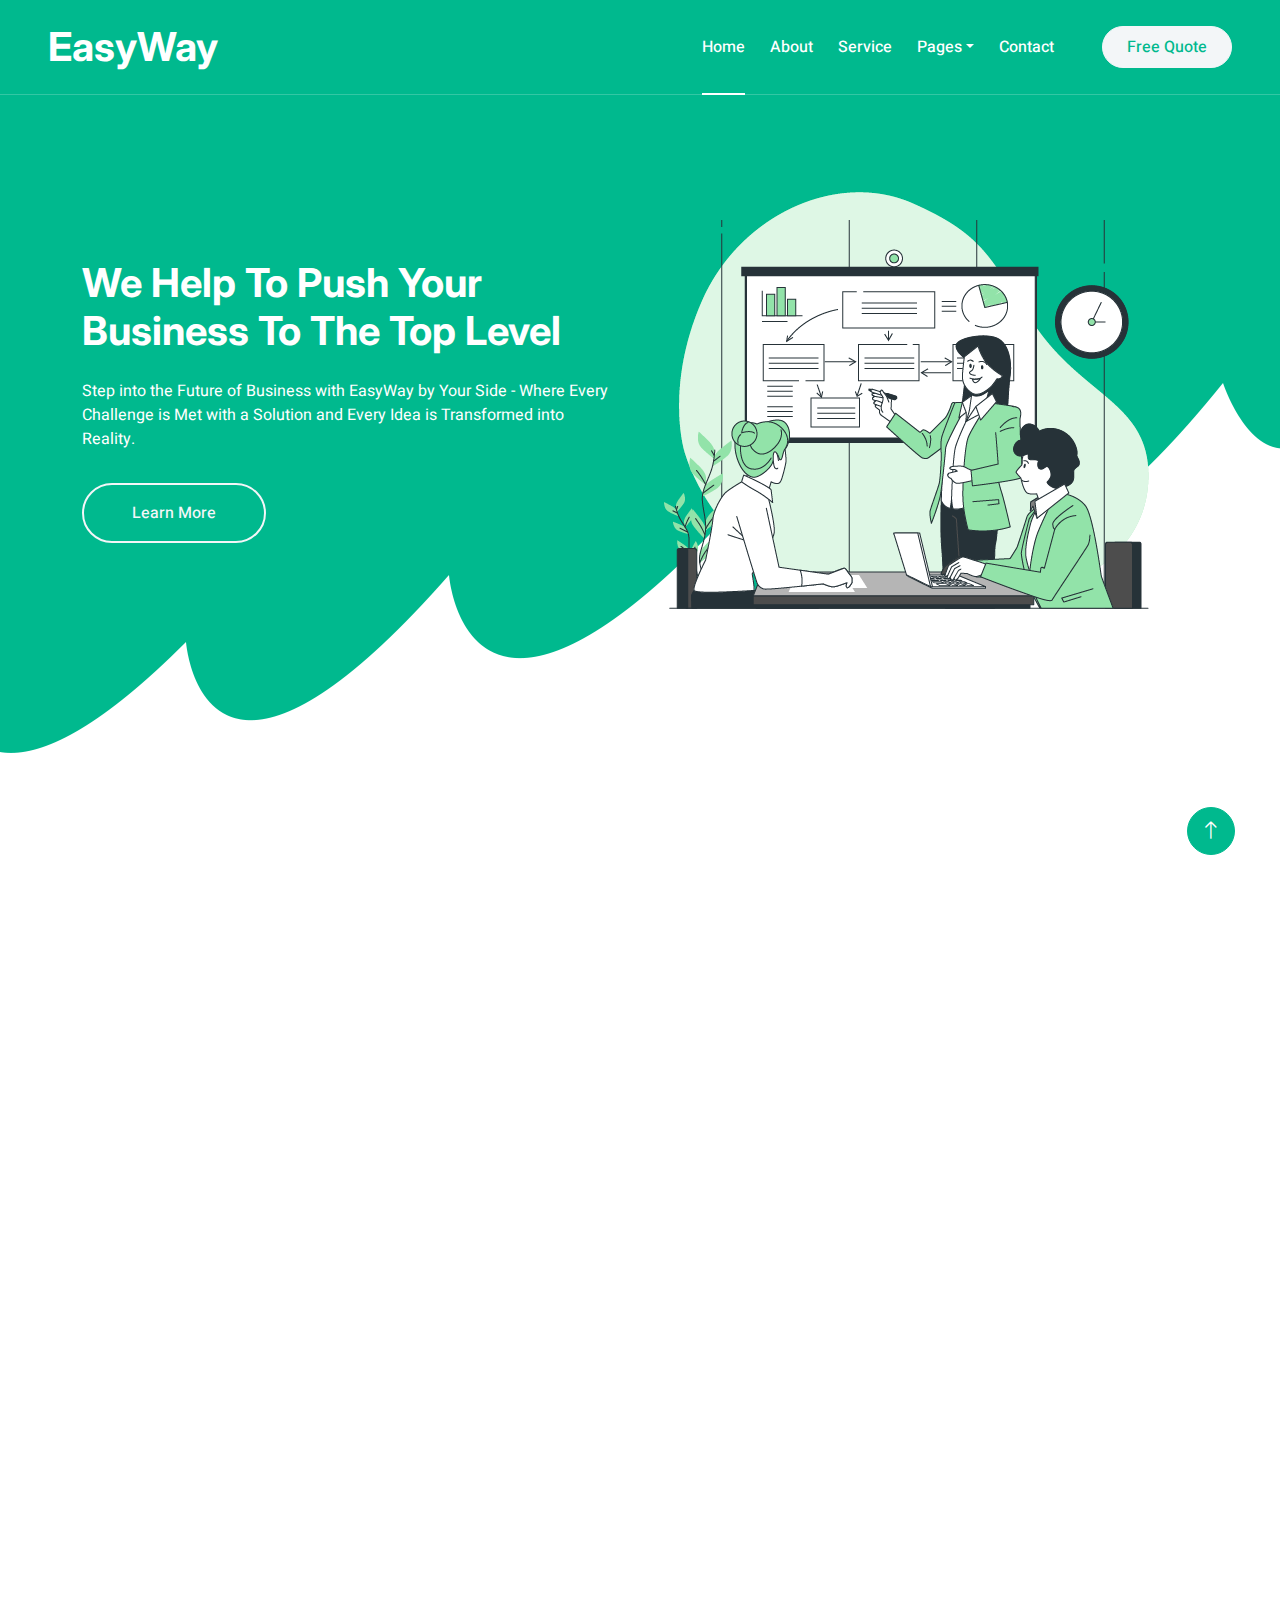
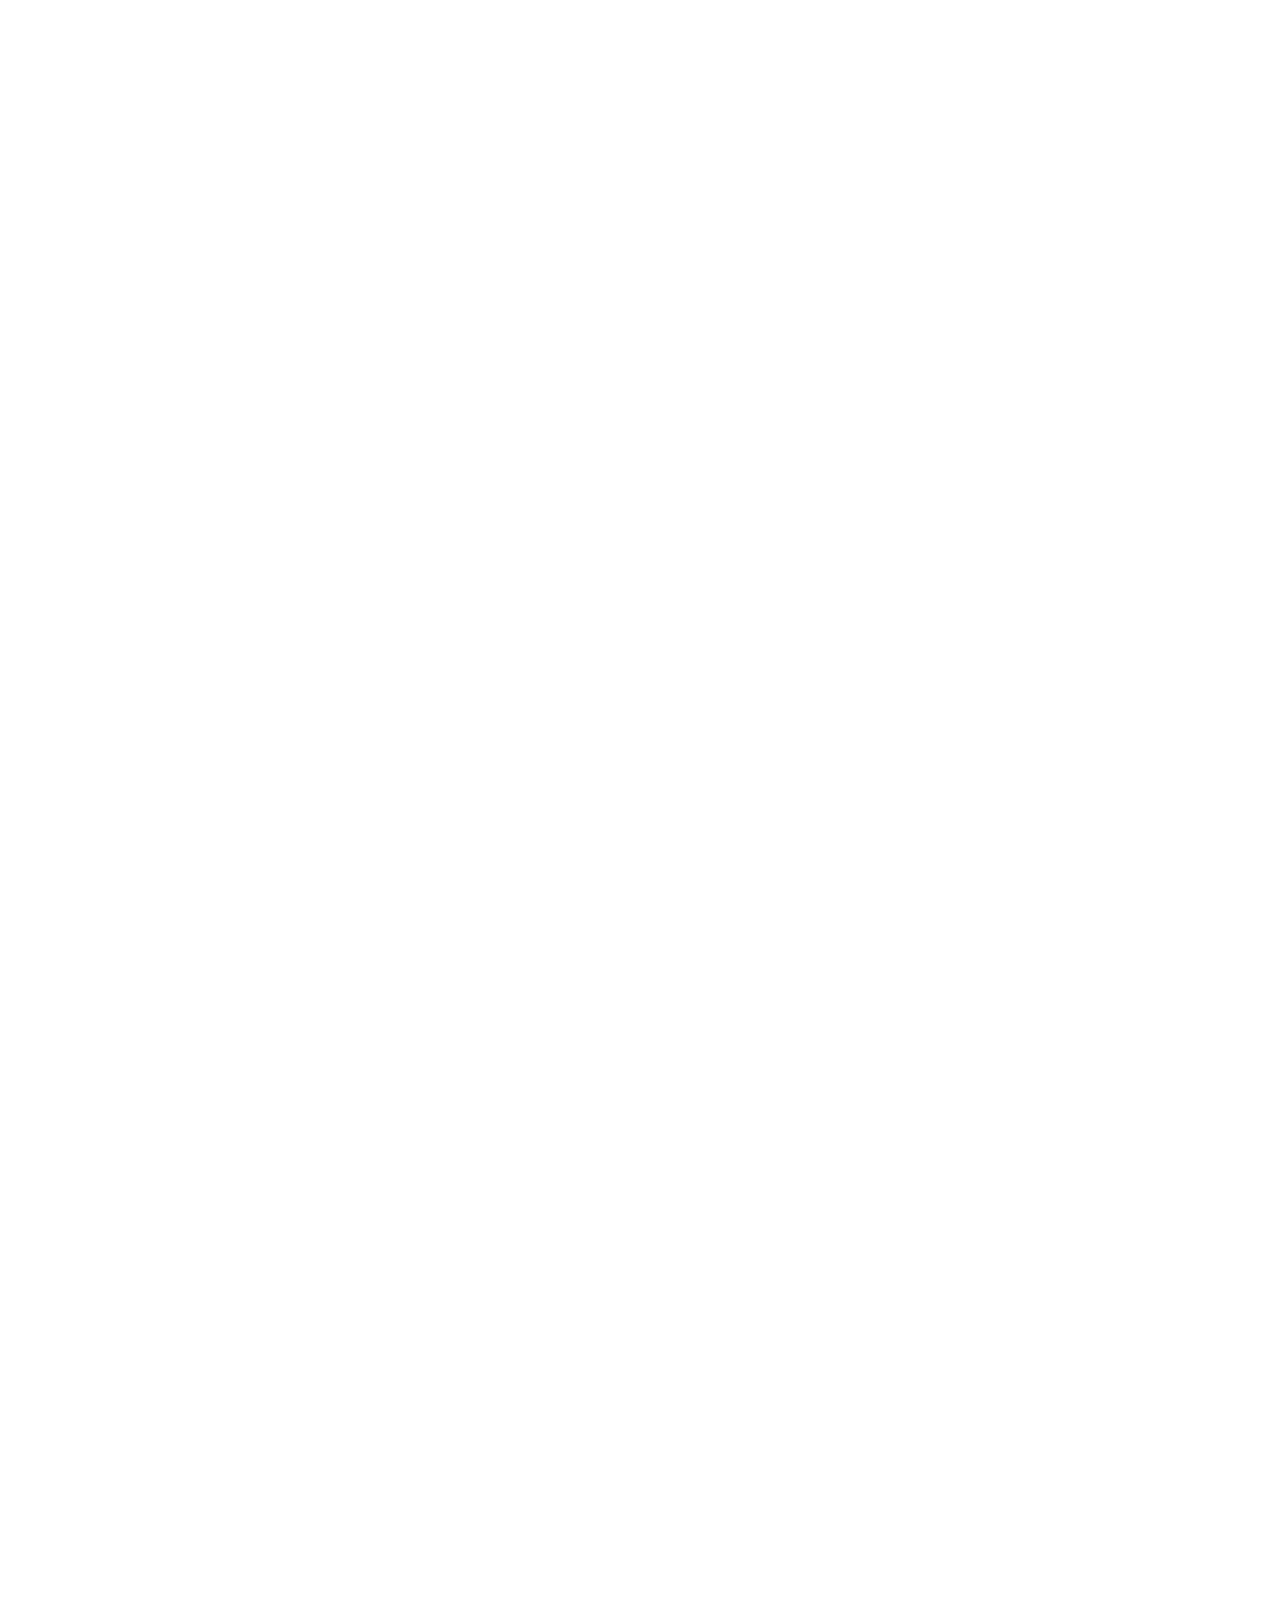
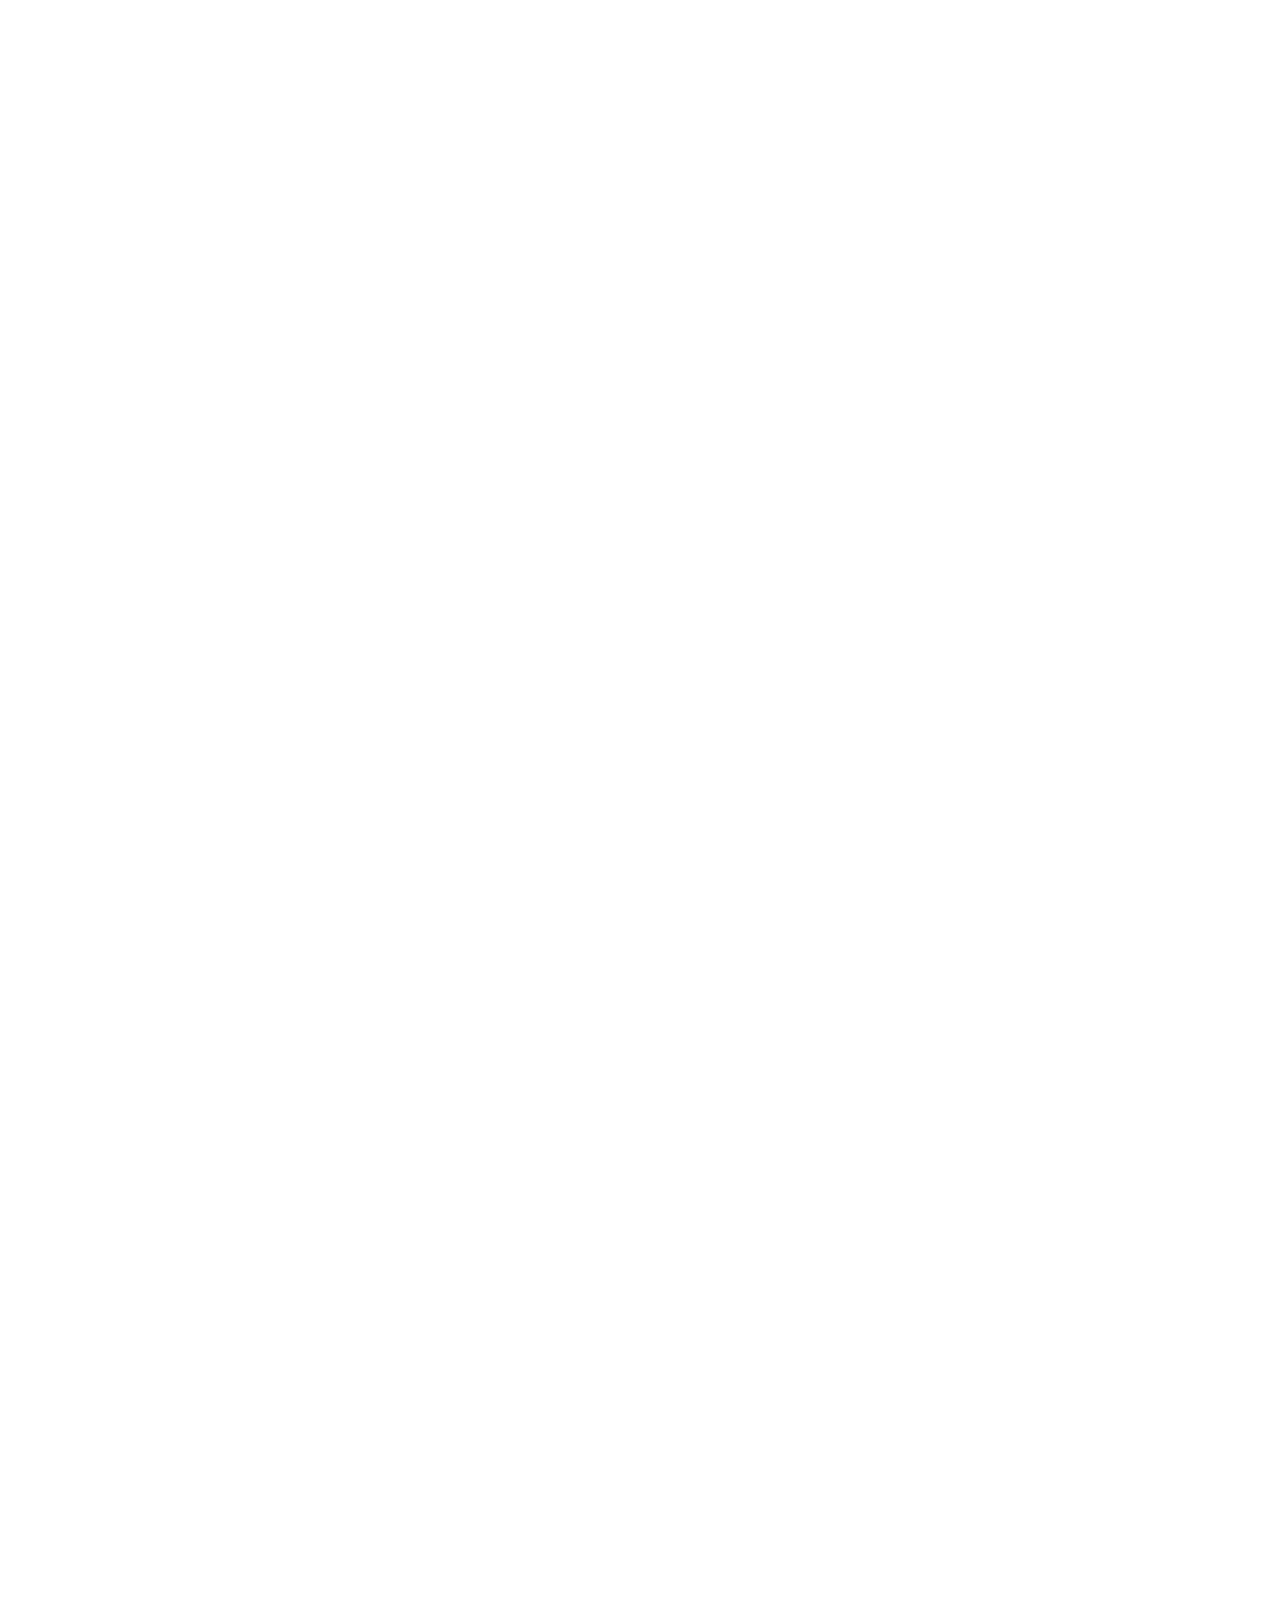
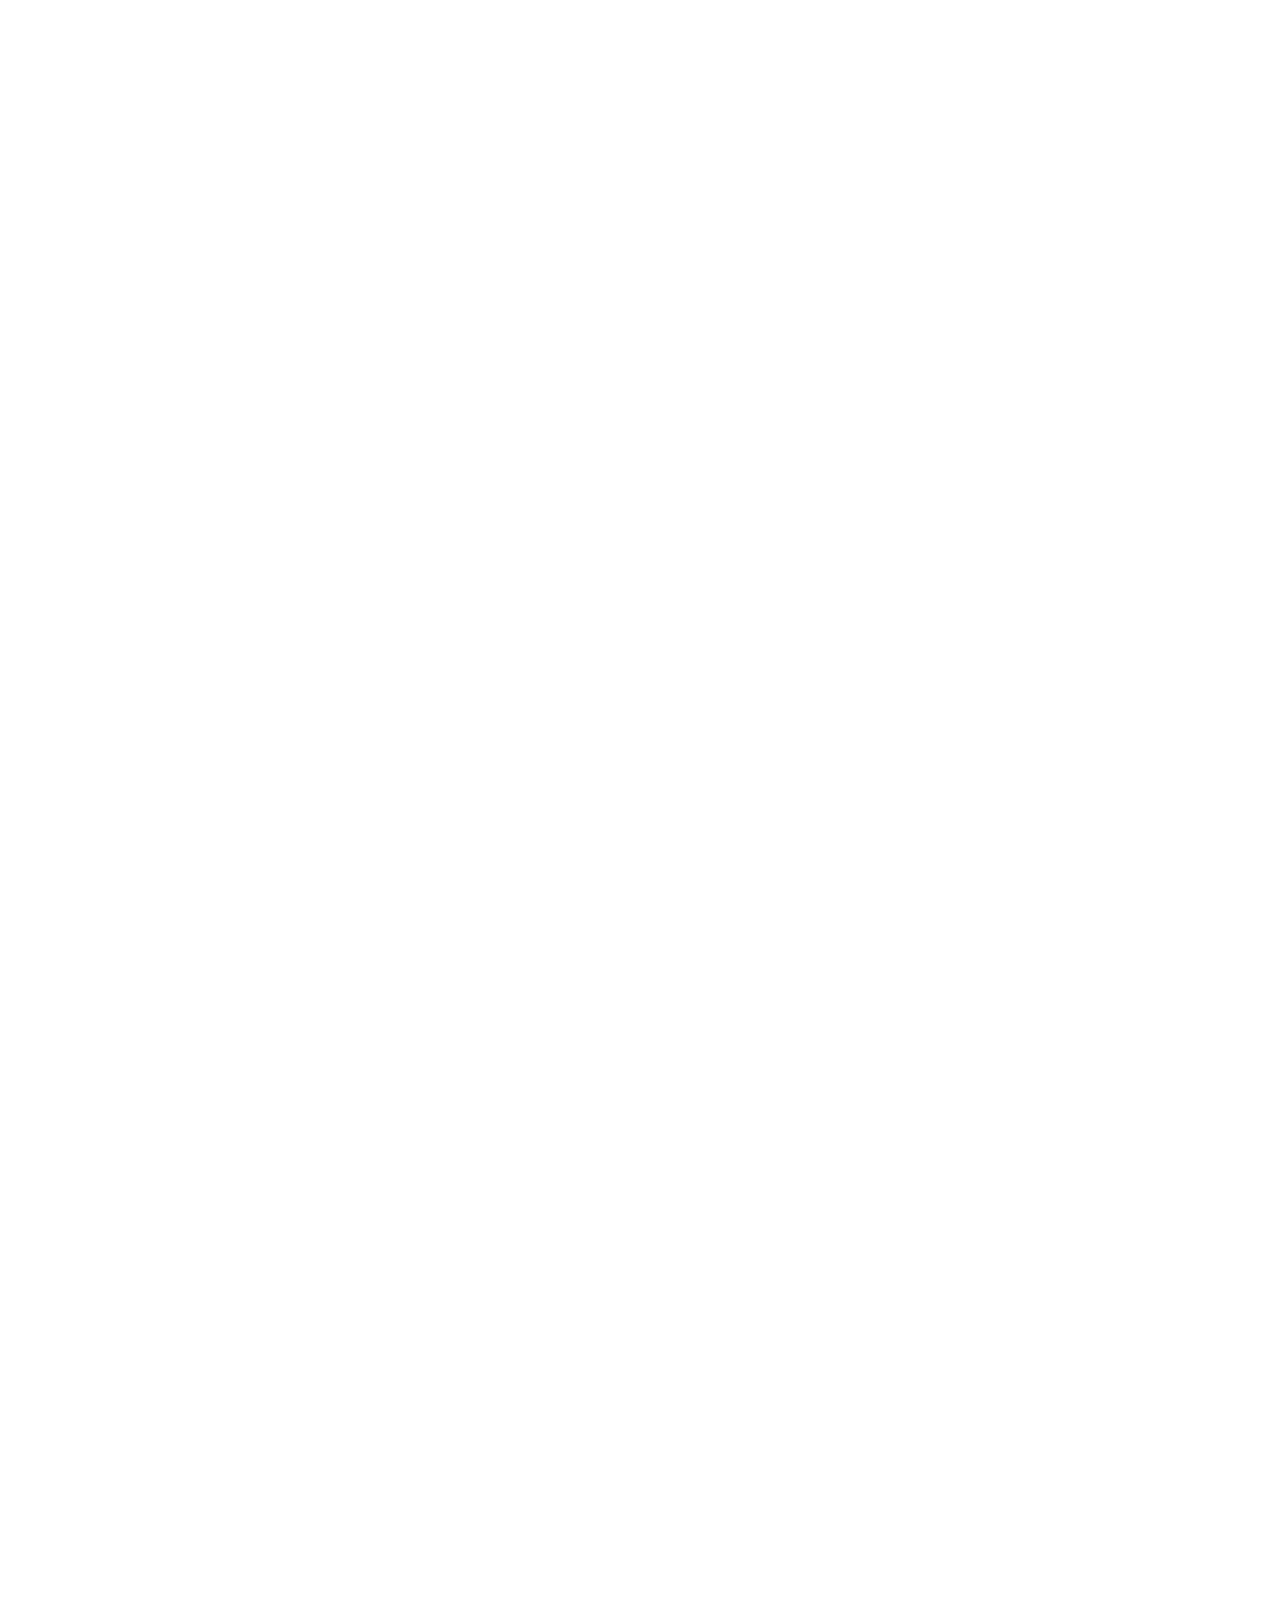
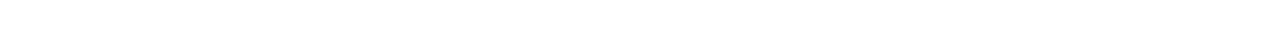
==== commit abc2dd72: "changes" ====
--- a/index.html
+++ b/index.html
@@ -2,21 +2,30 @@
 <html lang="en">
   <head>
     <meta charset="utf-8" />
-    <meta name="viewport" content="width=device-width, initial-scale=1.0">
-    <meta name="keywords" content="technology, innovation, solutions, digital, software, hardware, IT services, computing, automation, networking">
-    <meta name="description" content="Easy Way Technologies is a dynamic and innovative technology company committed to simplifying the complexities of modern businesses through cutting-edge solutions. Our mission is to empower organizations to achieve their goals efficiently and effectively, with a focus on customer-centricity and technological excellence.">
-    <meta name="author" content="Easy Way Technologies">
-    <meta name="robots" content="index, follow"> <!-- to allow search engine indexing -->
-    <meta name="author" content="Your Name or Your Company Name">
-    <meta name="robots" content="index, follow"> <!-- to allow search engine indexing -->
-    <meta name="revisit-after" content="7 days"> <!-- how often search engines should revisit your site -->
-    <meta name="language" content="English">
-    <meta name="distribution" content="global">
-    <meta name="robots" content="index, follow">
-    <meta name="rating" content="general">
-    <meta http-equiv="Cache-control" content="public"> <!-- to allow caching -->
+    <meta name="viewport" content="width=device-width, initial-scale=1.0" />
+    <meta
+      name="keywords"
+      content="technology, innovation, solutions, digital, software, hardware, IT services, computing, automation, networking"
+    />
+    <meta
+      name="description"
+      content="Easy Way Technologies is a dynamic and innovative technology company committed to simplifying the complexities of modern businesses through cutting-edge solutions. Our mission is to empower organizations to achieve their goals efficiently and effectively, with a focus on customer-centricity and technological excellence."
+    />
+    <meta name="author" content="Easy Way Technologies" />
+    <meta name="robots" content="index, follow" />
+    <!-- to allow search engine indexing -->
+    <meta name="author" content="Your Name or Your Company Name" />
+    <meta name="robots" content="index, follow" />
+    <!-- to allow search engine indexing -->
+    <meta name="revisit-after" content="7 days" />
+    <!-- how often search engines should revisit your site -->
+    <meta name="language" content="English" />
+    <meta name="distribution" content="global" />
+    <meta name="robots" content="index, follow" />
+    <meta name="rating" content="general" />
+    <meta http-equiv="Cache-control" content="public" />
+    <!-- to allow caching -->
     <title>EasyWay | Tech</title>
- 
 
     <!-- Favicon -->
     <link href="img/favicon.ico" rel="icon" />
@@ -276,11 +285,14 @@
                 <div class="p-5">
                   <h5 class="mb-3">Web Development</h5>
                   <span
-                    >The open-source CMS WordPress is widely recognized as the
-                    most commonly used platform that offers the ability to
-                    customize web development. With its versatility, it can be
-                    used for various purposes such as blogging, magazine,
-                    websites, and more.</span
+                    >Our web development services are designed to create robust,
+                    user-friendly, and scalable websites that cater to your
+                    specific business needs. We leverage the latest technologies
+                    and frameworks to build custom websites that not only look
+                    great but also perform exceptionally. From e-commerce
+                    platforms to corporate websites, our solutions are tailored
+                    to enhance your online presence and drive business
+                    growth.</span
                   >
                 </div>
               </div>
@@ -297,9 +309,15 @@
                 </div>
                 <div class="p-5">
                   <h5 class="mb-3">Software Development</h5>
-                  <span
-                    >Erat ipsum justo amet duo et elitr dolor, est duo duo eos
-                    lorem sed diam stet diam sed stet lorem.</span
+                  <span>
+                    At Easy Way Technologies, we specialize in developing
+                    bespoke software solutions that address unique business
+                    challenges. Our team of experienced developers works closely
+                    with you to understand your requirements and deliver
+                    software that is reliable, efficient, and scalable. Whether
+                    you need a custom application, enterprise software, or
+                    mobile app, we ensure a seamless integration with your
+                    existing systems and processes.</span
                   >
                 </div>
               </div>
@@ -317,11 +335,13 @@
                 <div class="p-5">
                   <h5 class="mb-3">Digital Marketing</h5>
                   <span
-                    >marketing encompasses the promotion of products and
-                    services via various electronic channels, including social
-                    media, SEO, email, and mobile apps, and is generally defined
-                    as any marketing activity that utilizes digital
-                    devices.</span
+                    >Maximize your online reach and drive business growth with
+                    our digital marketing services. We specialize in SEO, PPC,
+                    social media marketing, content marketing, and email
+                    campaigns. Our data-driven approach ensures that your
+                    marketing efforts are targeted and effective, helping you
+                    connect with potential customers and achieve your business
+                    goals.</span
                   >
                 </div>
               </div>
@@ -339,11 +359,13 @@
                 <div class="p-5">
                   <h5 class="mb-3">Database Managment</h5>
                   <span
-                    >A database management system (DBMS) is responsible for
-                    data, the database engine, and the database schema, enabling
-                    users and other programs to or extract data. This results in
-                    data security, data integrity, concurrency, and consistent
-                    administration procedures for data.</span
+                    >Efficiently manage your data with our expert database
+                    management services. We provide end-to-end solutions, from
+                    database design and implementation to maintenance and
+                    optimization. Our team ensures that your databases are
+                    secure, reliable, and perform optimally, enabling you to
+                    make informed business decisions based on accurate and
+                    accessible data..</span
                   >
                 </div>
               </div>
@@ -361,11 +383,12 @@
                 <div class="p-5">
                   <h5 class="mb-3">Graphic Designing</h5>
                   <span
-                    >Graphic design is the process of creating visual content to
-                    communicate information or messages to a specific audience.
-                    It involves the use of typography, images, colors, and
-                    layout to create visual compositions that are visually
-                    appealing and effective in conveying a message.</span
+                    >Stand out with visually compelling graphics created by our
+                    talented design team. We offer a wide range of graphic
+                    design services, including branding, marketing materials,
+                    and digital content. Our designs are crafted to capture your
+                    brand’s essence and engage your target audience, enhancing
+                    your overall marketing strategy and brand identity..</span
                   >
                 </div>
               </div>
@@ -374,17 +397,23 @@
               <div class="service-item rounded h-100">
                 <div class="d-flex justify-content-between">
                   <div class="service-icon">
-                    <i class="fa fa-house-damage fa-2x"></i>
-                  </div>
+                    <i class="fa fa-user-secret fa-2x"></i>
+                  </div>
+
                   <a class="service-btn" href="">
                     <i class="fa fa-link fa-2x"></i>
                   </a>
                 </div>
                 <div class="p-5">
-                  <h5 class="mb-3">Tax & Insurance</h5>
+                  <h5 class="mb-3">Cyber Security</h5>
                   <span
-                    >Erat ipsum justo amet duo et elitr dolor, est duo duo eos
-                    lorem sed diam stet diam sed stet lorem.</span
+                    >Protect your business from digital threats with our
+                    comprehensive cyber security services. We offer a range of
+                    solutions, including threat detection, vulnerability
+                    assessments, and incident response, to safeguard your data
+                    and systems. Our proactive approach and advanced security
+                    measures ensure that your business remains secure in an
+                    ever-evolving digital landscape</span
                   >
                 </div>
               </div>
@@ -803,12 +832,11 @@
               <a class="btn btn-link" href="">Terms & Condition</a>
               <a class="btn btn-link" href="">Career</a>
             </div>
-        
+
             <div class="col-md-4 col-lg-3">
               <h5 class="text-white mb-4">Newsletter</h5>
               <p>
-                Lorem ipsum dolor sit amet elit. Phasellus nec pretium mi.
-                Curabitur facilisis ornare velit non vulpu
+                Simplifying business complexities with cutting-edge solutions.
               </p>
               <div class="position-relative w-100 mt-3">
                 <input
@@ -836,7 +864,6 @@
                 Right Reserved.
 
                 <!--/*** This template is free as long as you keep the footer author’s credit link/attribution link/backlink. If you'd like to use the template without the footer author’s credit link/attribution link/backlink, you can purchase the Credit Removal License from "https://htmlcodex.com/credit-removal". Thank you for your support. ***/-->
-            
               </div>
               <div class="col-md-6 text-center text-md-end">
                 <div class="footer-menu">
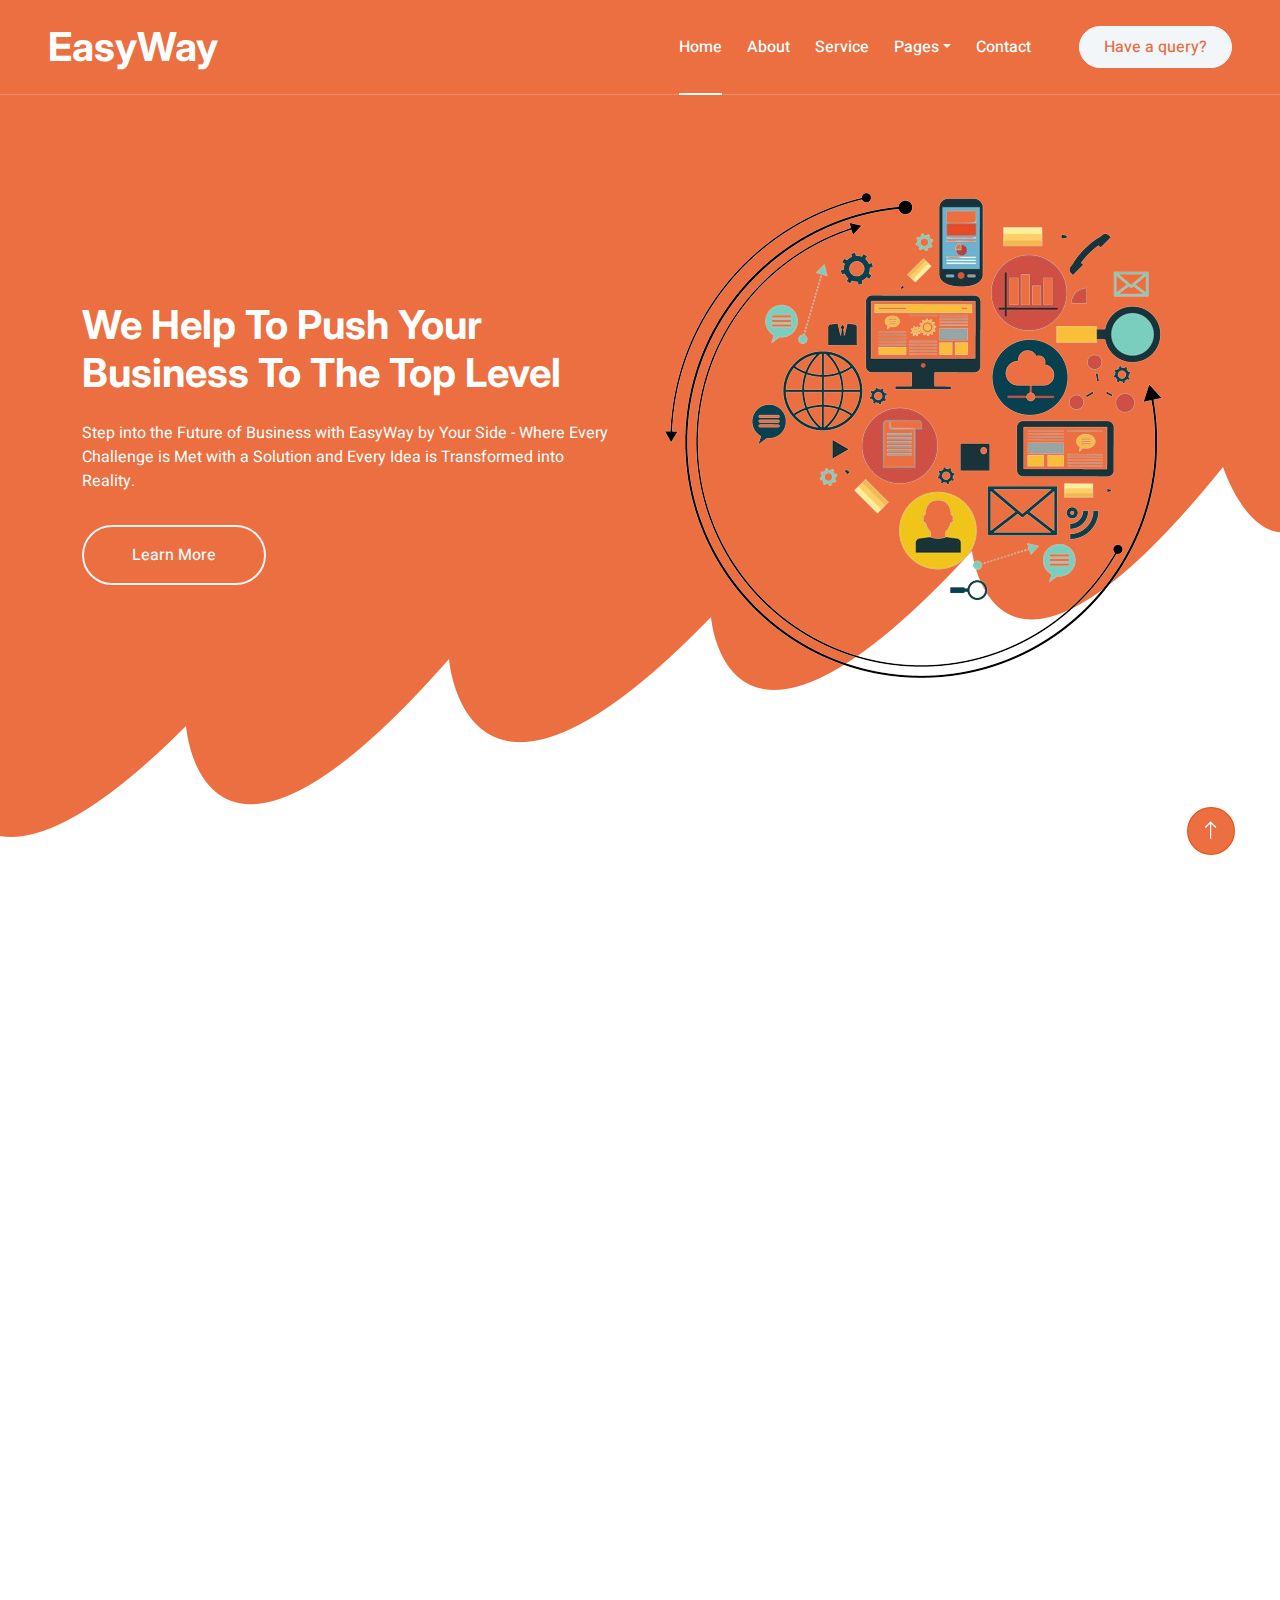
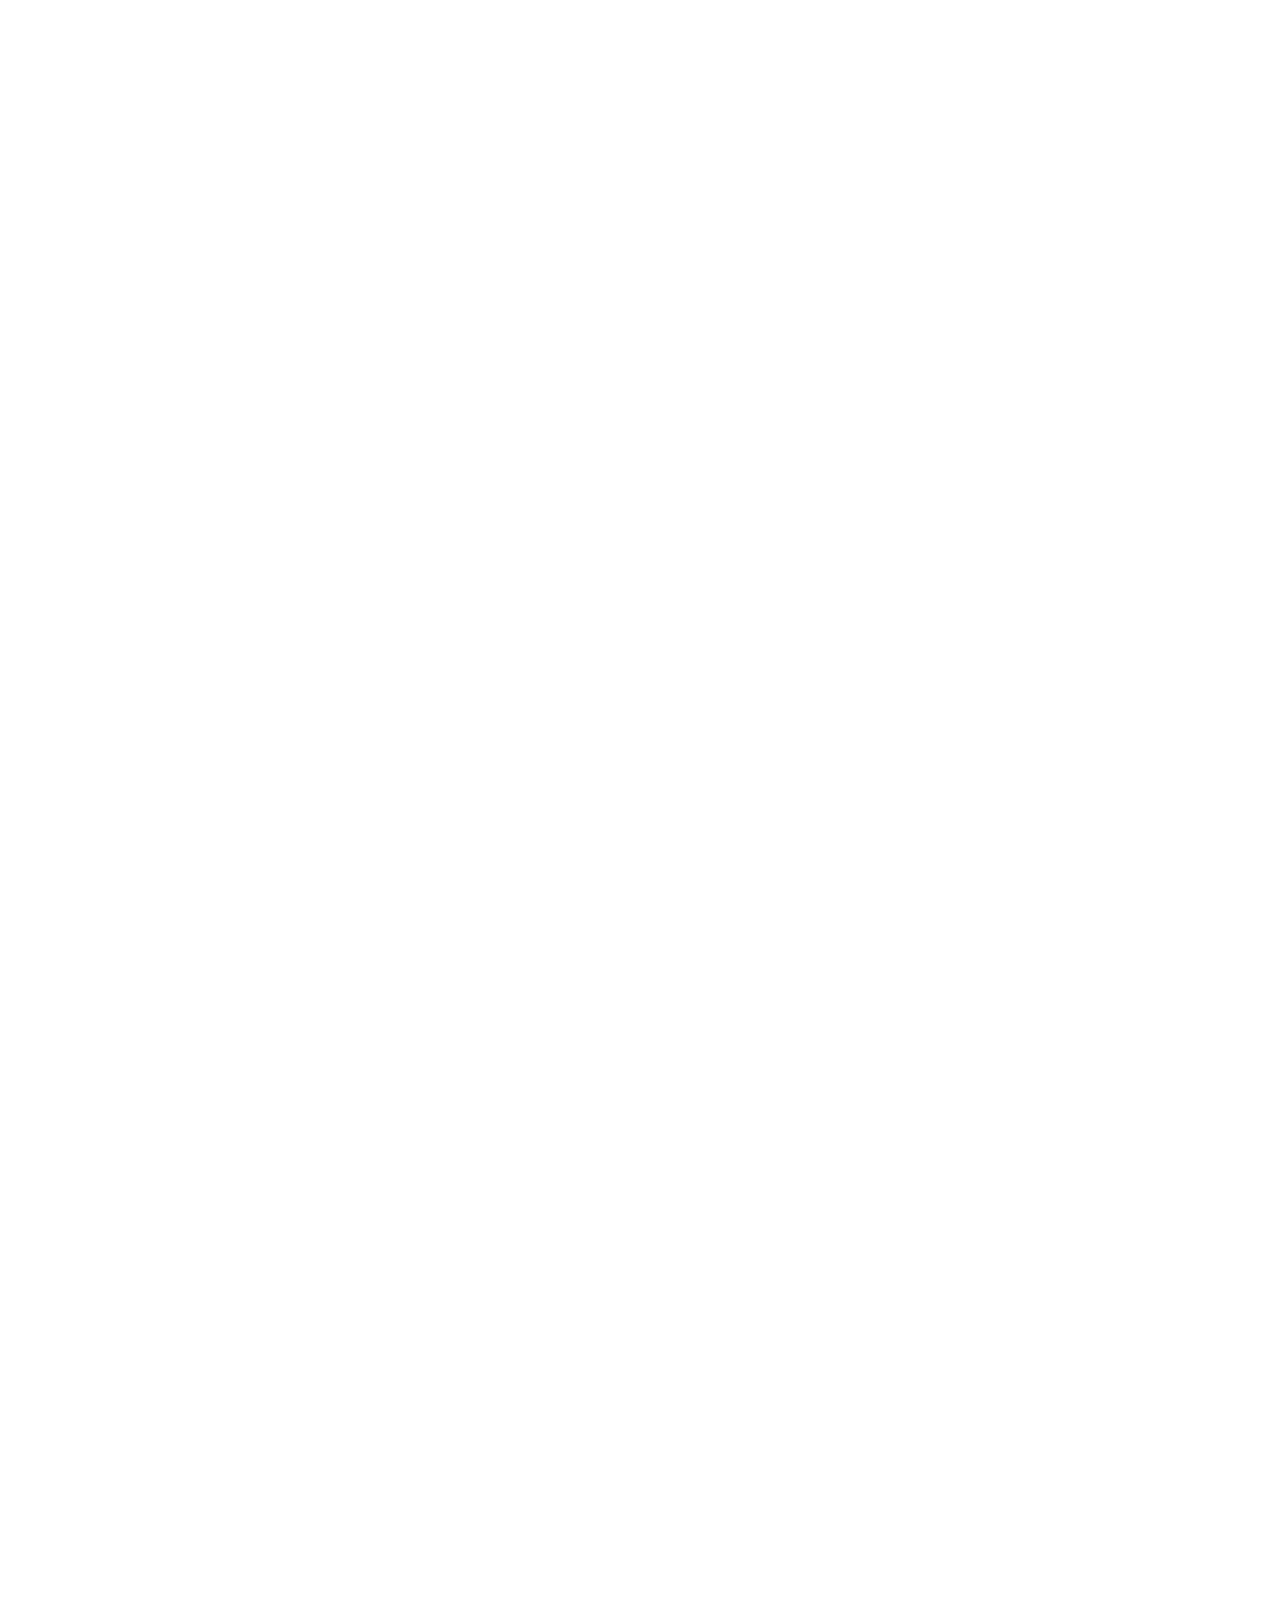
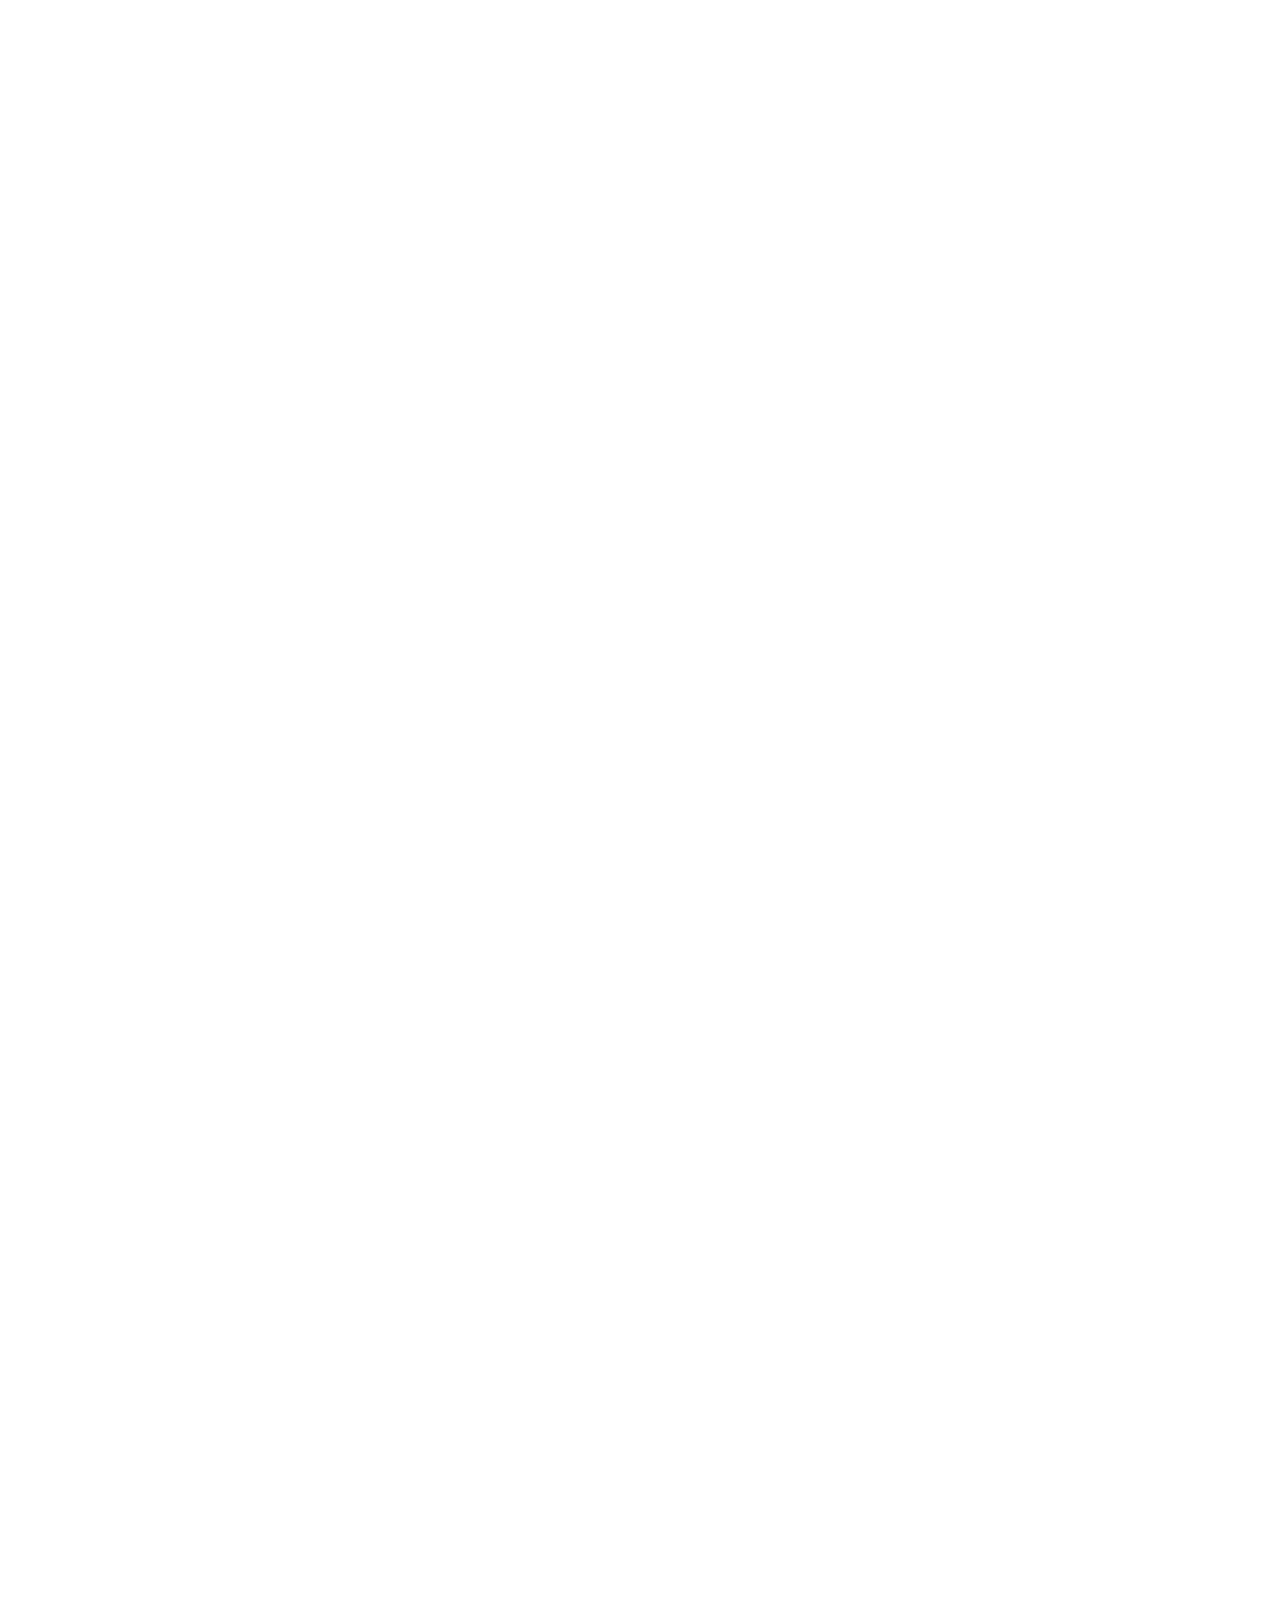
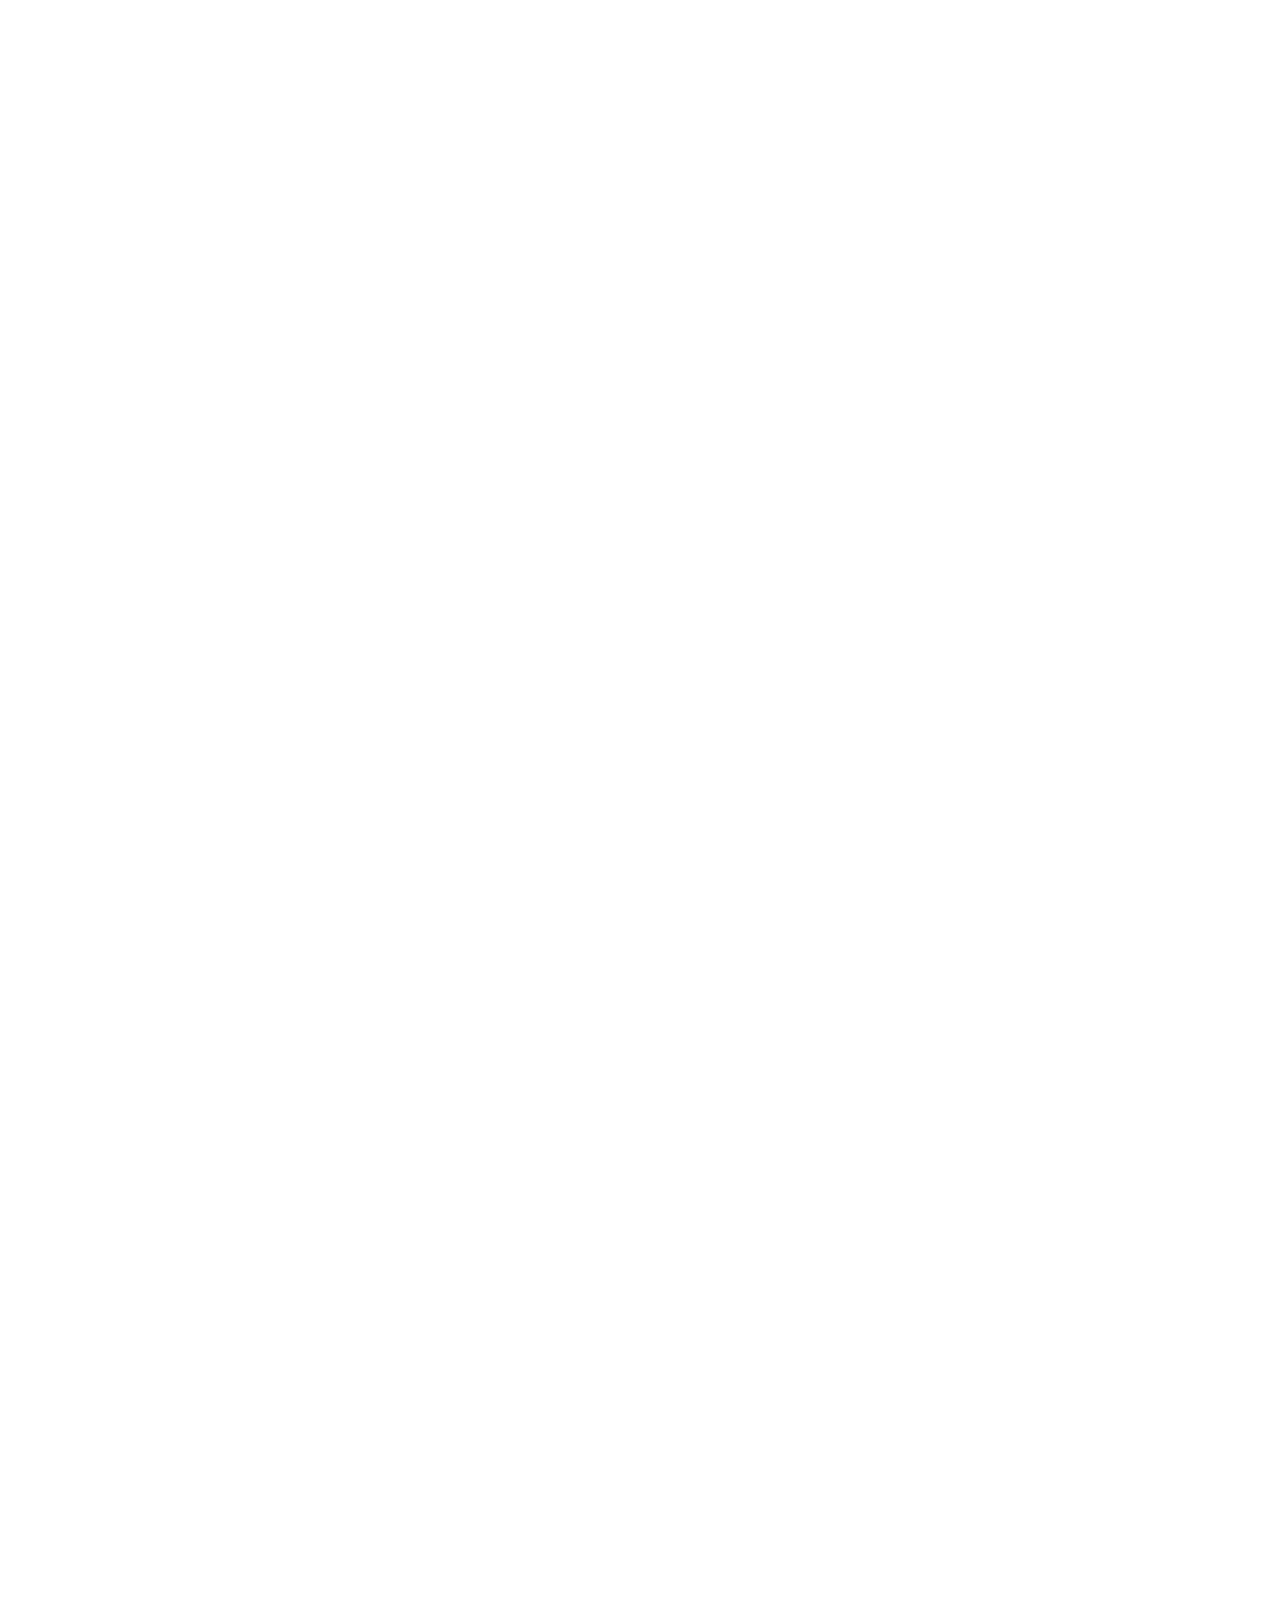
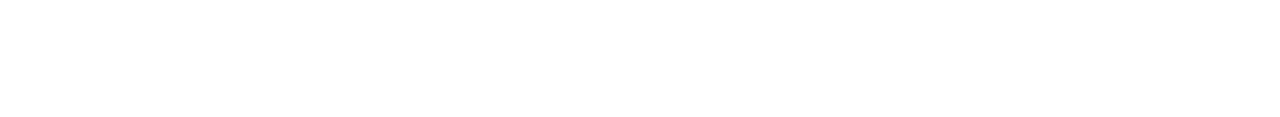
==== commit 89bb6112: "changes" ====
--- a/index.html
+++ b/index.html
@@ -107,7 +107,6 @@
                 >
                 <div class="dropdown-menu m-0">
                   <a href="feature.html" class="dropdown-item">Features</a>
-                  <a href="quote.html" class="dropdown-item">Free Quote</a>
                   <a href="team.html" class="dropdown-item">Our Team</a>
                   <a href="testimonial.html" class="dropdown-item"
                     >Testimonial</a
@@ -117,11 +116,7 @@
               </div>
               <a href="contact.html" class="nav-item nav-link">Contact</a>
             </div>
-            <a
-              href=""
-              class="btn btn-light rounded-pill text-primary py-2 px-4 ms-lg-5"
-              >Free Quote</a
-            >
+            <a href="contact.html" class="btn btn-light rounded-pill text-primary py-2 px-4 ms-lg-5">Have a query?</a>
           </div>
         </nav>
 
@@ -146,7 +141,7 @@
               <div class="col-lg-6 text-center text-lg-start">
                 <img
                   class="img-fluid animated zoomIn"
-                  src="img/hero.png"
+                  src="img/Daco_4875286-removebg-preview.png"
                   alt=""
                 />
               </div>
@@ -161,7 +156,7 @@
         <div class="container">
           <div class="row g-5 align-items-center">
             <div class="col-lg-6 wow zoomIn" data-wow-delay="0.1s">
-              <img class="img-fluid" src="img/about.png" />
+              <img class="img-fluid" src="img/hero-2.png" />
             </div>
             <div class="col-lg-6 wow fadeInUp" data-wow-delay="0.1s">
               <div
@@ -227,28 +222,36 @@
             <div class="col-12 col-md-6">
               <h3 class="text-white">Ready to get started</h3>
               <small class="text-white"
-                >Diam elitr est dolore at sanctus nonumy.</small
+                >Join our news letters.</small
               >
+              <form action="https://formspree.io/f/xqkrvabd" method="POST">
               <div class="position-relative w-100 mt-3">
                 <input
                   class="form-control border-0 rounded-pill w-100 ps-4 pe-5"
                   type="text"
+                  name="email"
+                  id="email"
                   placeholder="Enter Your Email"
                   style="height: 48px"
                 />
+                <label class="d-none">
+                  Your message:
+                  <textarea name="message" aria-valuetext="Please share the news letters on this mail"></textarea>
+                </label>
                 <button
-                  type="button"
+                  type="submit"
                   class="btn shadow-none position-absolute top-0 end-0 mt-1 me-2"
                 >
                   <i class="fa fa-paper-plane text-primary fs-4"></i>
                 </button>
               </div>
+            </form>
             </div>
             <div class="col-md-6 text-center mb-n5 d-none d-md-block">
               <img
                 class="img-fluid mt-5"
                 style="max-height: 250px"
-                src="img/newsletter.png"
+                src="img/newsltter-p.png"
               />
             </div>
           </div>
@@ -828,9 +831,9 @@
               <h5 class="text-white mb-4">Quick Link</h5>
               <a class="btn btn-link" href="about.html">About Us</a>
               <a class="btn btn-link" href="contact.html">Contact Us</a>
-              <a class="btn btn-link" href="">Privacy Policy</a>
-              <a class="btn btn-link" href="">Terms & Condition</a>
-              <a class="btn btn-link" href="">Career</a>
+              <a class="btn btn-link" href="privacypolicy.html">Privacy Policy</a>
+              <a class="btn btn-link" href="t&c.html">Terms & Condition</a>
+    
             </div>
 
             <div class="col-md-4 col-lg-3">
@@ -838,20 +841,23 @@
               <p>
                 Simplifying business complexities with cutting-edge solutions.
               </p>
+              <form action="https://formspree.io/f/xqkrvabd" method="POST">
               <div class="position-relative w-100 mt-3">
                 <input
                   class="form-control border-0 rounded-pill w-100 ps-4 pe-5"
                   type="text"
+                  name="email"
                   placeholder="Your Email"
                   style="height: 48px"
                 />
                 <button
-                  type="button"
+                  type="submit"
                   class="btn shadow-none position-absolute top-0 end-0 mt-1 me-2"
                 >
                   <i class="fa fa-paper-plane text-primary fs-4"></i>
                 </button>
               </div>
+              </form>
             </div>
           </div>
         </div>
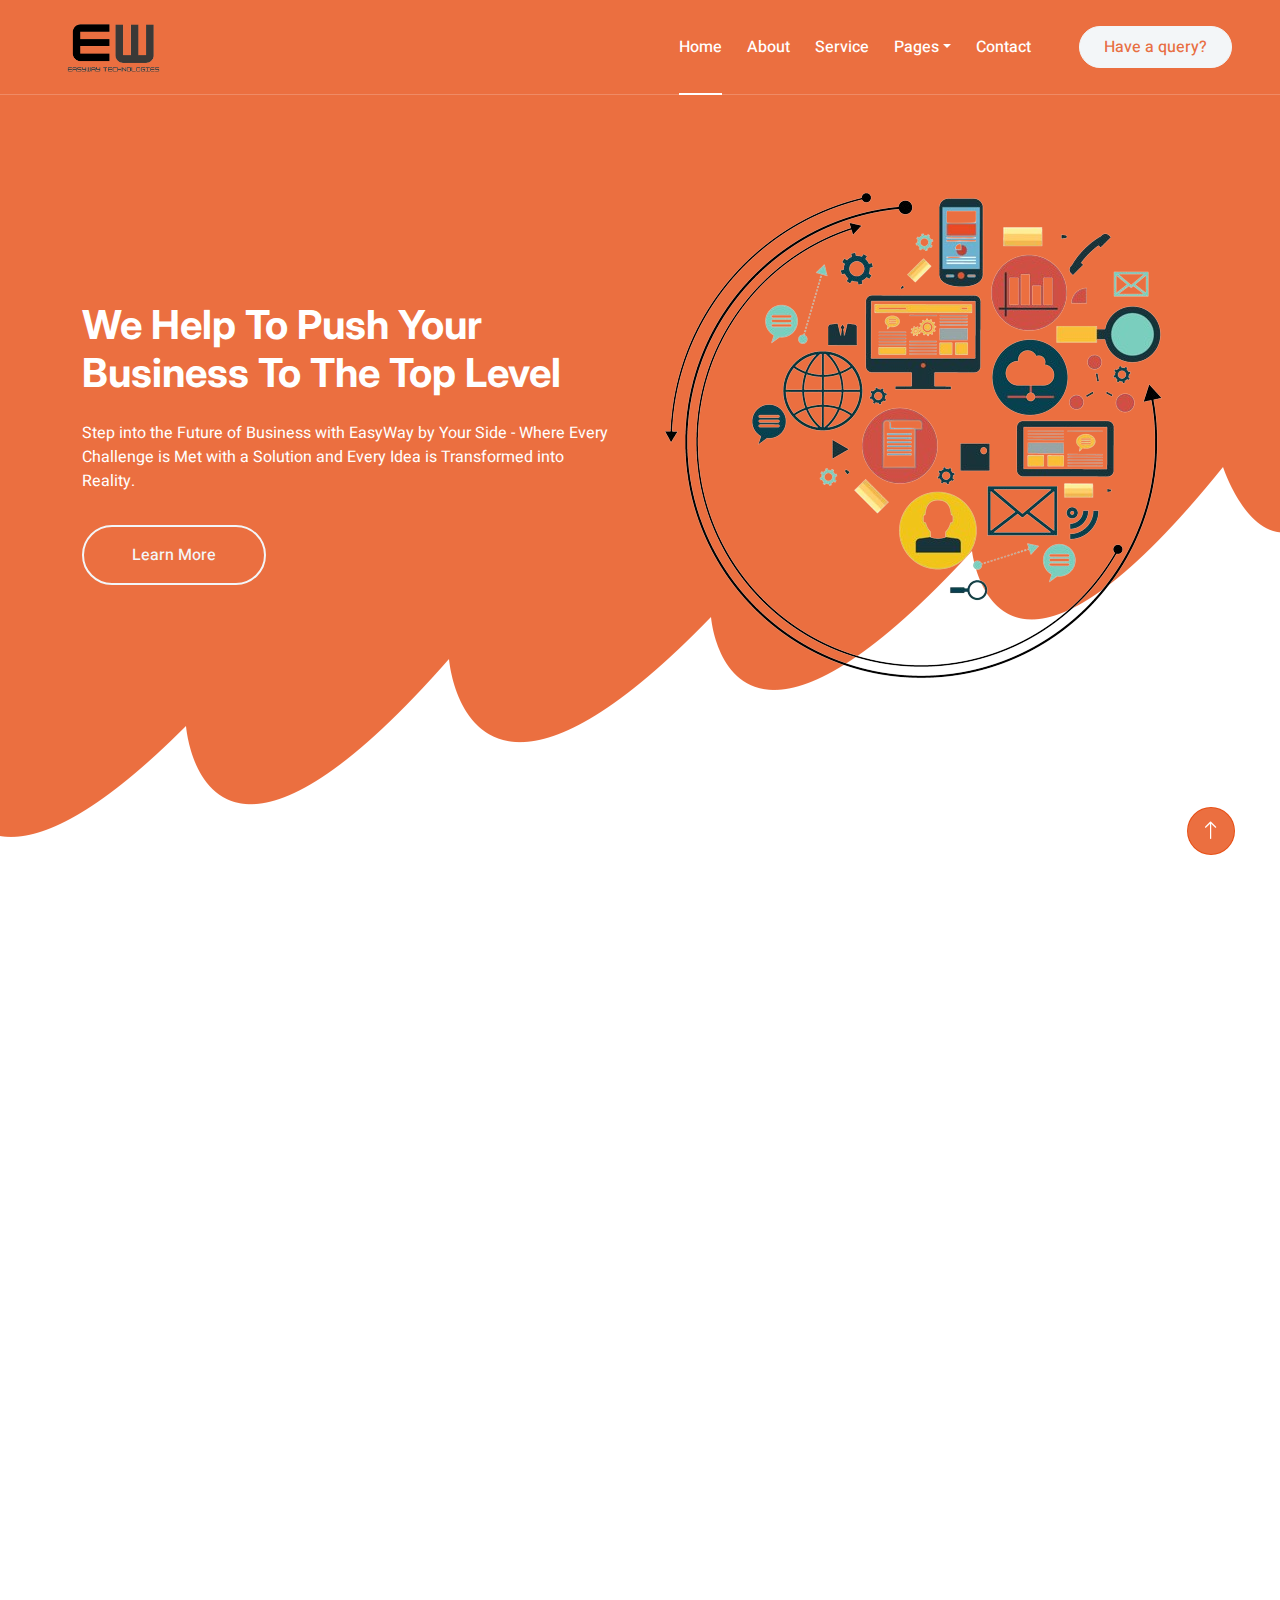
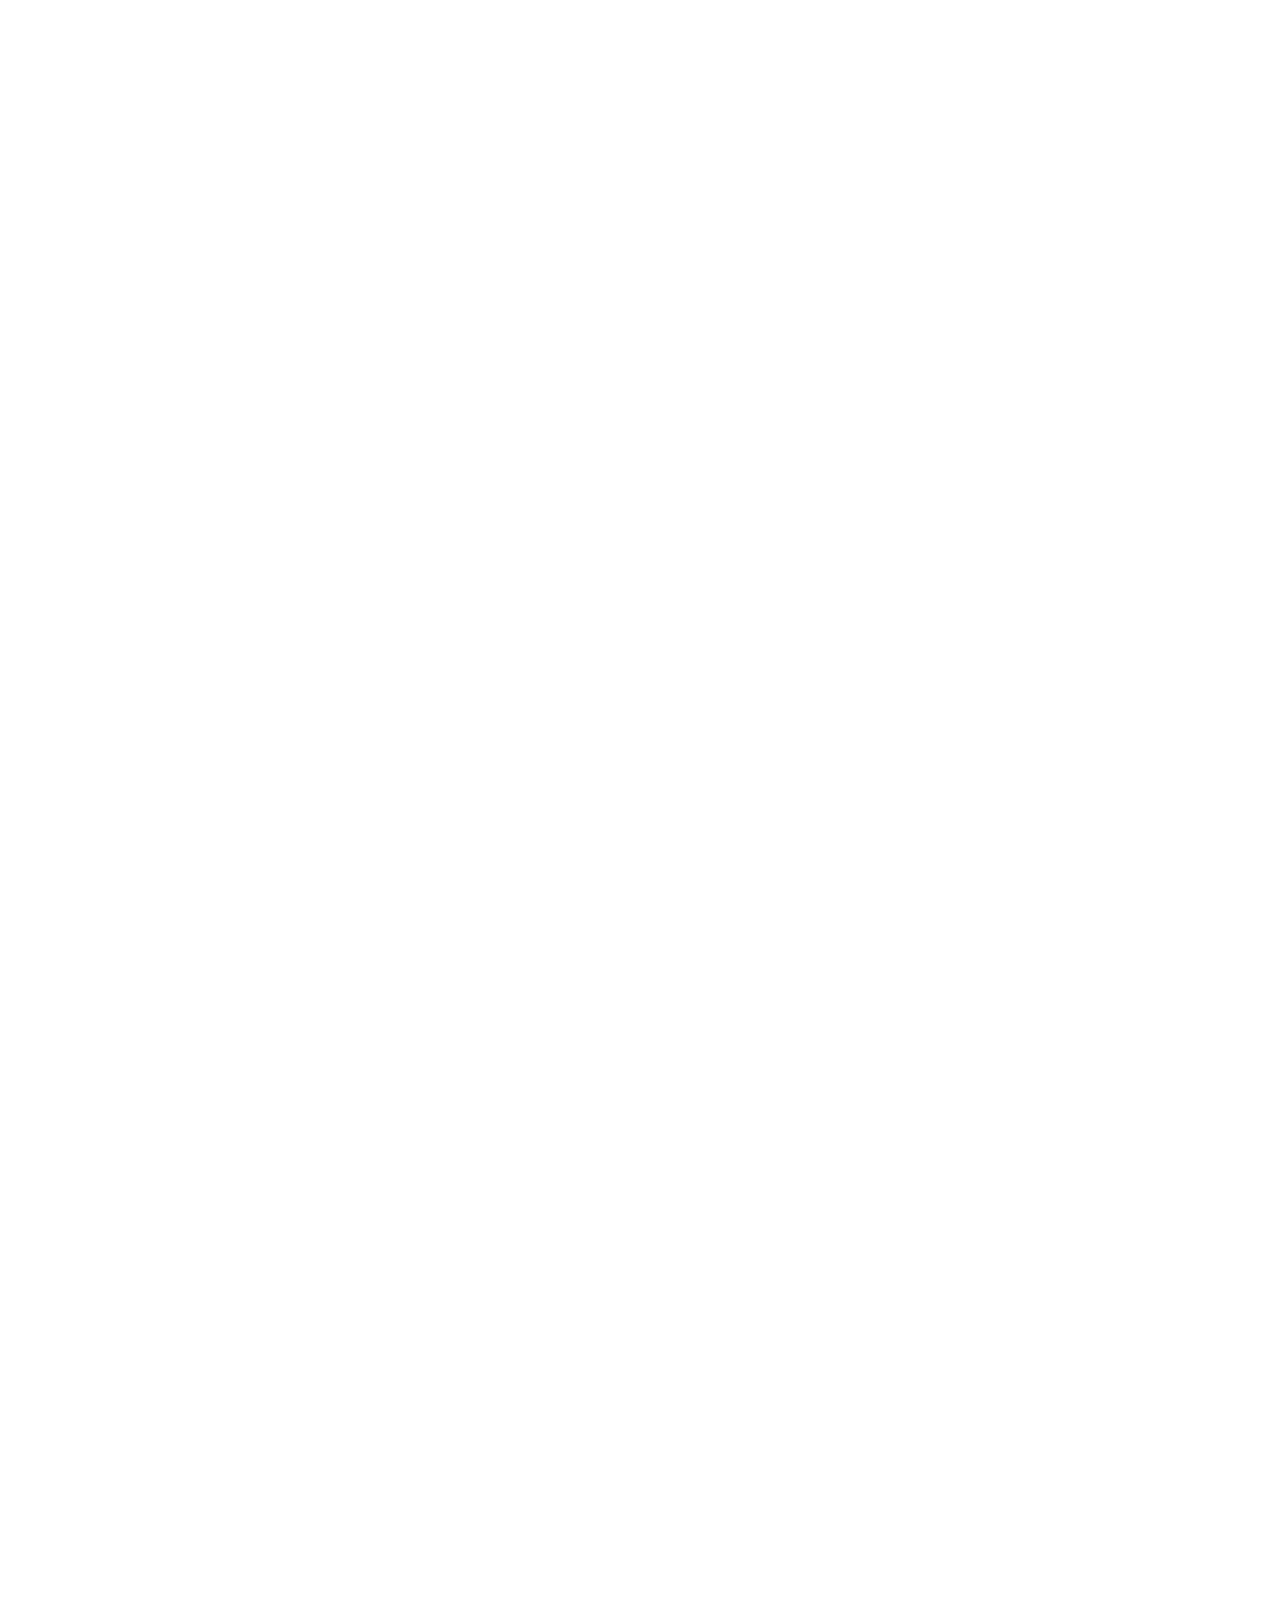
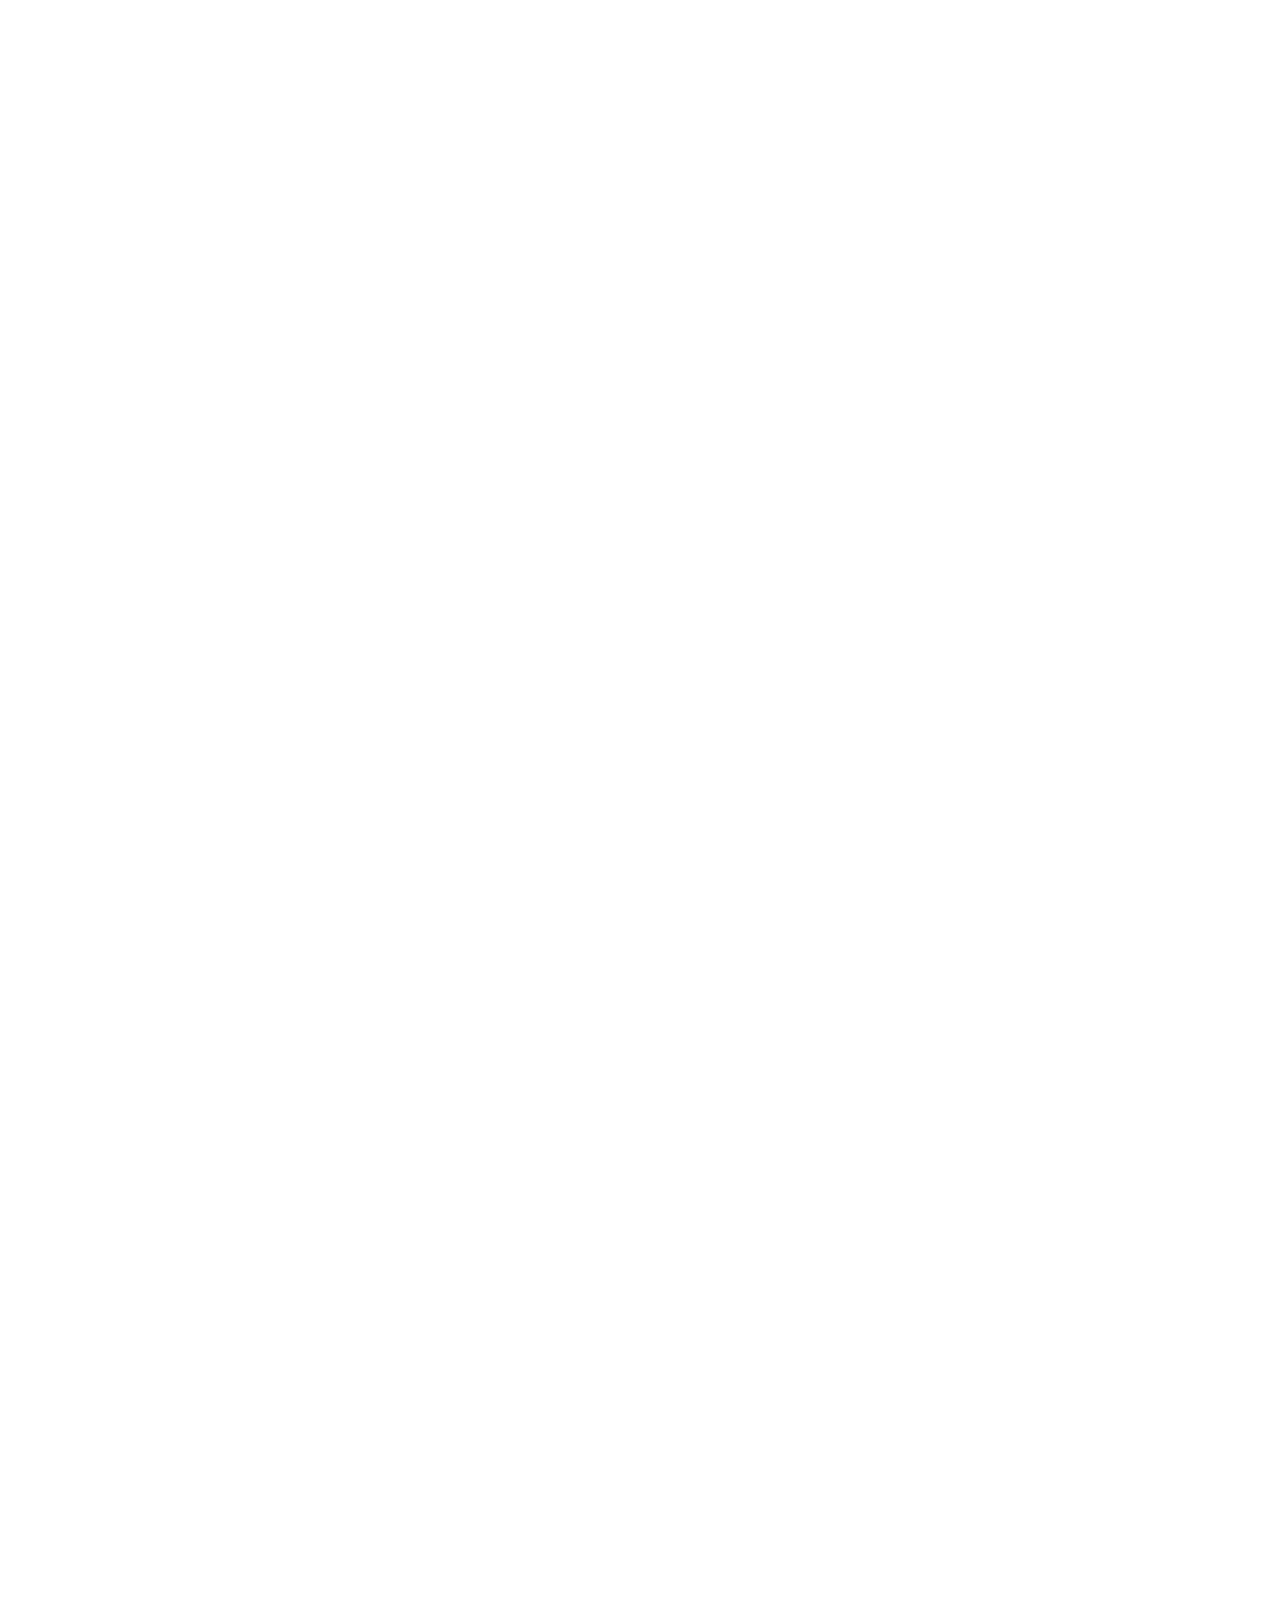
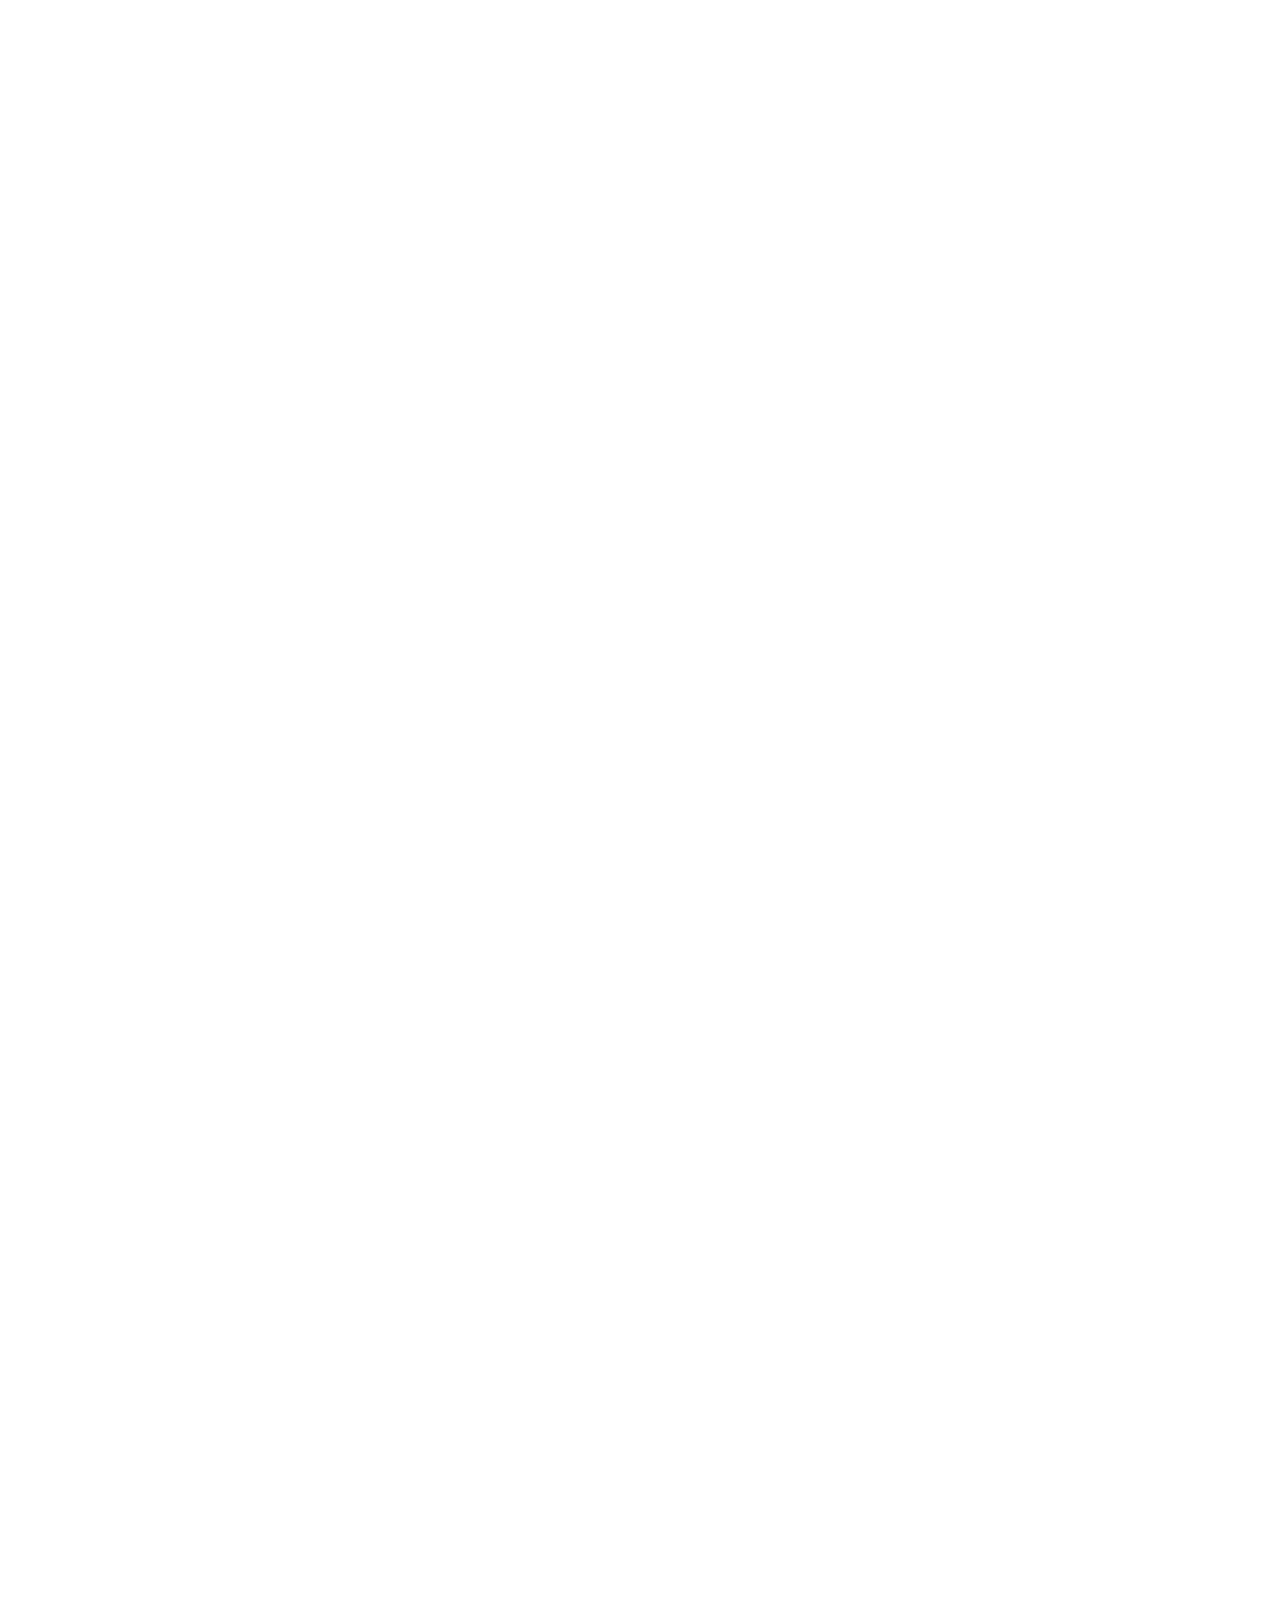
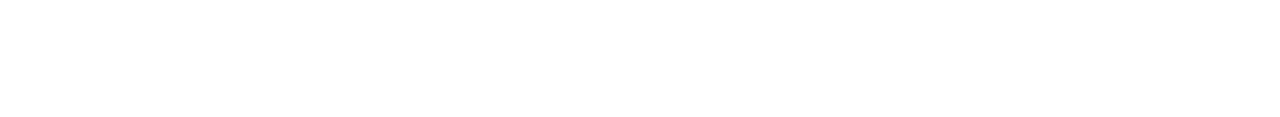
==== commit 0aadc31d: "changes" ====
--- a/index.html
+++ b/index.html
@@ -82,7 +82,8 @@
           class="navbar navbar-expand-lg navbar-light px-4 px-lg-5 py-3 py-lg-0"
         >
           <a href="index.html" class="navbar-brand p-0">
-            <h1 class="m-0">EasyWay</h1>
+            <img src="img/main-logo.png" alt="" srcset="">
+            <!-- <h1 class="m-0">EasyWay</h1> -->
             <!-- <img src="img/logo.png" alt="Logo"> -->
           </a>
           <button
